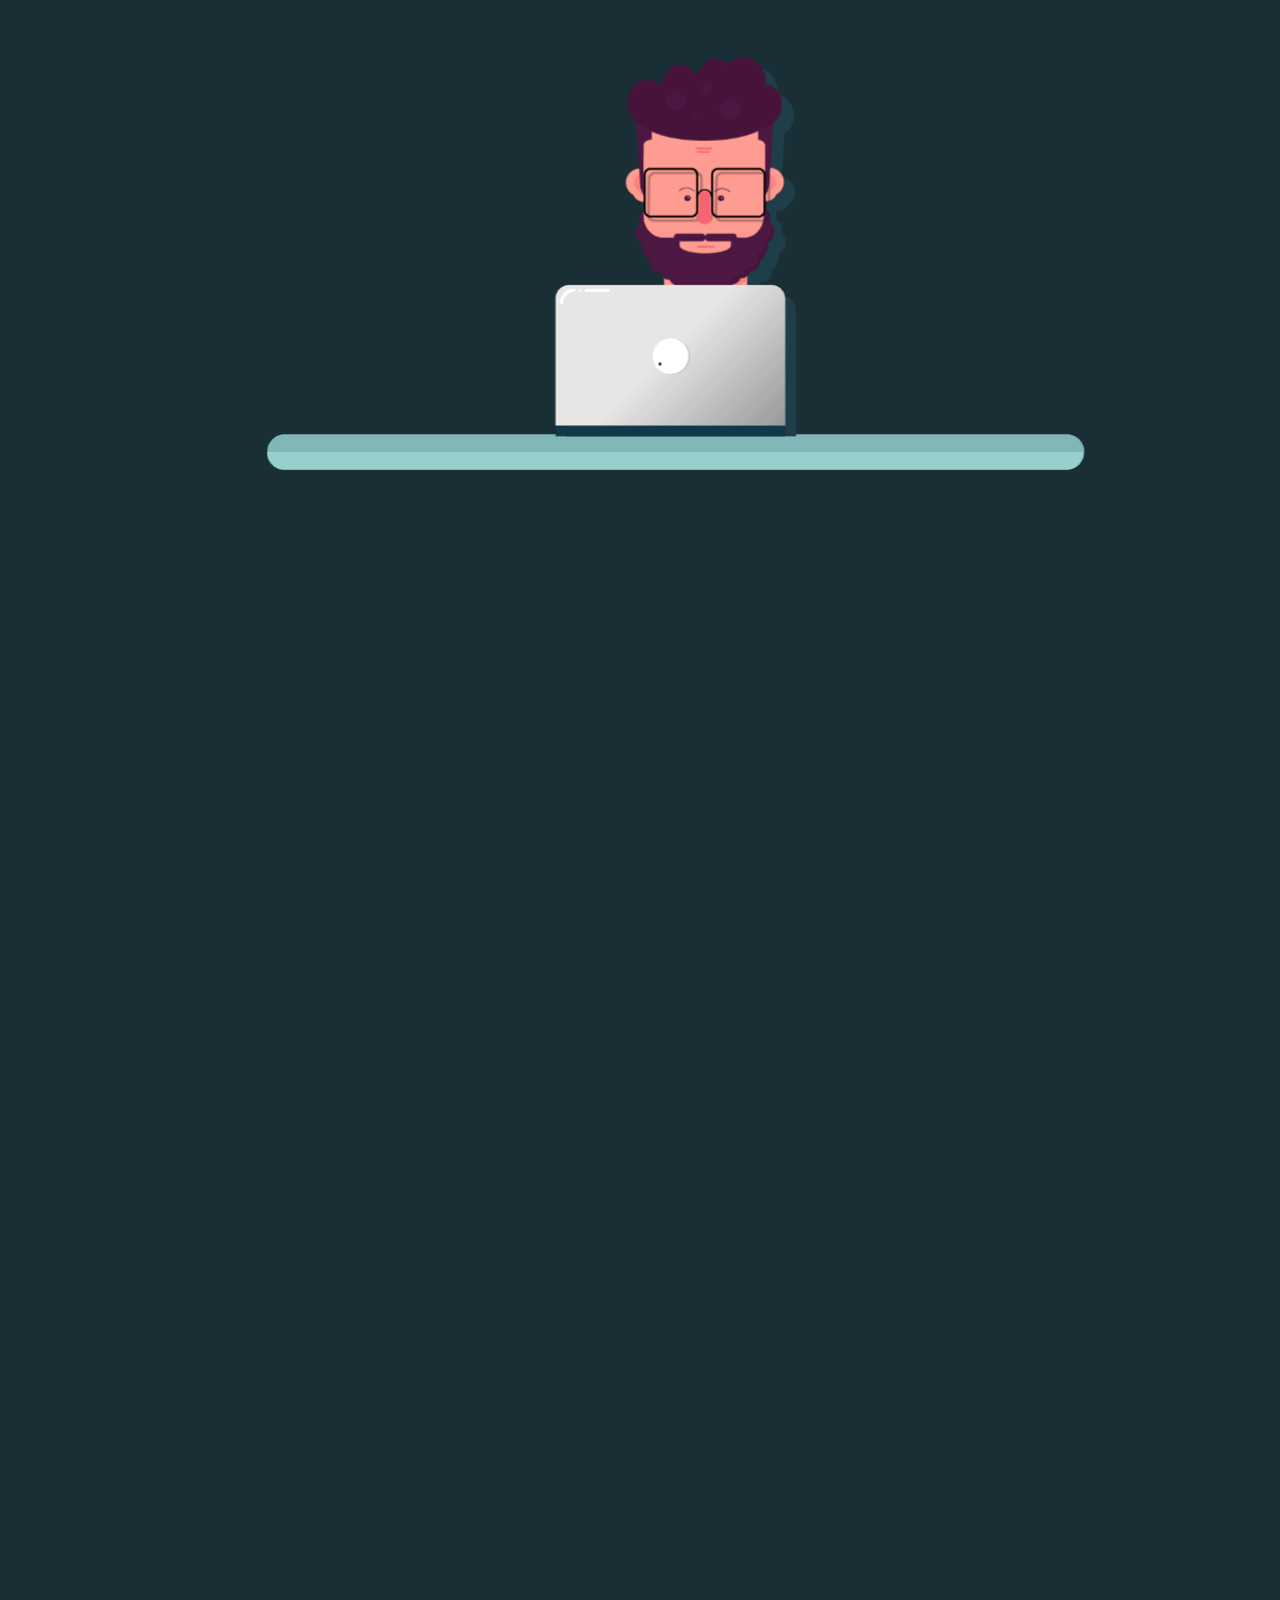
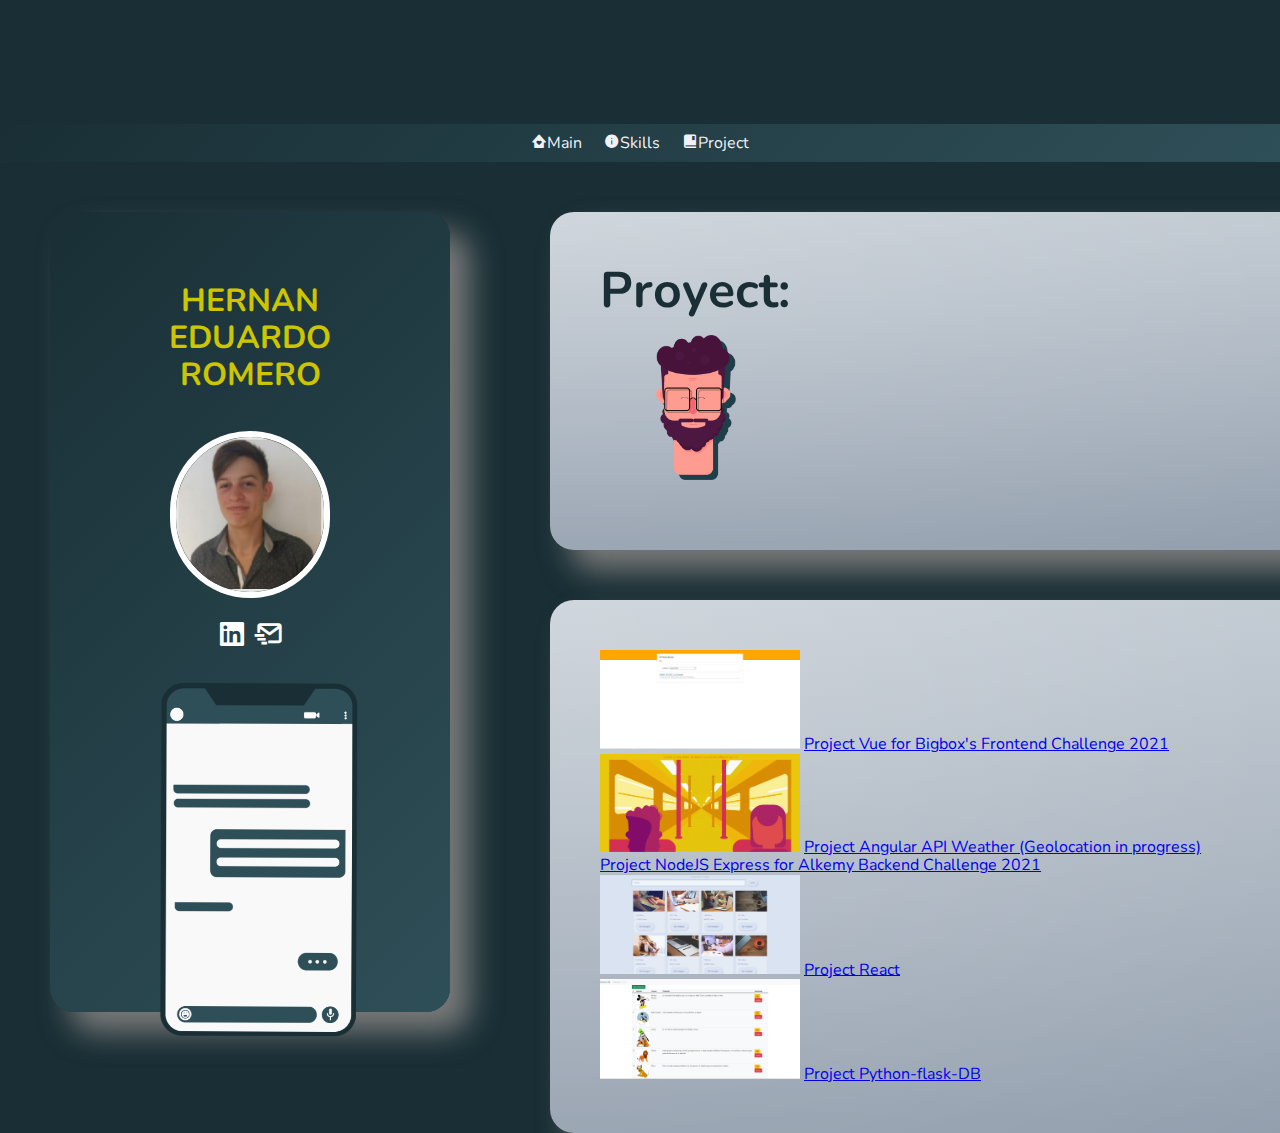
==== proyects.html @ c8a6b43e "images" ====
<!DOCTYPE html>
<html lang="en">
    <head>
        <meta charset="UTF-8">
        <meta name="viewport" content="width=device-width, initial-scale=1.0">
        <title>Hernan Eduardo Romero</title>
        <link rel="preconnect" href="https://fonts.gstatic.com">
        <link href="https://fonts.googleapis.com/css2?family=Nunito:wght@300&family=Titillium+Web&display=swap" rel="stylesheet">
        <link rel="stylesheet" type="text/css" href="estilo.css"> <!-- css -->
        <link rel="stylesheet" type="text/css" href="normalize.css"> <!--  saco el "por defecto" del browser -->
        <link rel="shortcut icon" type="text/css" href="images/icon.png">
        <link href='https://unpkg.com/boxicons@2.0.7/css/boxicons.min.css' rel='stylesheet'><!-- font icons -->
    </head>

    <body id="body">
        <header>
            <div id="preload" class="preload"></div>
            <nav>
                <ul class="nav__ul">
                    <li class="nav__li1"><i class='bx bxs-home-heart'></i><a class="btn" href="index.html">Main</a></li>
                    <li class="nav__li2"><i class='bx bxs-info-circle' ></i><a class="btn" href="skills.html">Skills</a></li>
                    <li class="nav__li3"><i class='bx bxs-book-bookmark' ></i><a class="btn" href="proyects.html">Project</a></li>
                </ul>
           </nav>
        </header>
        <div class="flex-box">
            <div class="contactos item">
                <div class="caja-img"></div>
                <h1>HERNAN EDUARDO ROMERO</h1>
                <img class="img" src="images/fotoCar.png">
                <p class="icon">
                    <a class="btn_contact" href="https://www.linkedin.com/in/hernan-eduardo-romero/" target="_blank"><i class='bx bxl-linkedin-square'></i></a>
                    <a class="btn_contact" href="https://mail.google.com/mail/u/0/?fs=1&tf=cm&source=mailto&to=hereduromero@gmail.com" target="_blank"><i class='bx bx-mail-send' ></i></a>
                </p>
                <a href="https://wa.link/hz2e4h" target="_blank"><div id="cel_off" class="cel"> <img src="images/cel_00000.png"></div></a>
            </div>

            <div class="multi-items">
                <div class="item-base">
                    <h2>Proyect:</h2>
                    <div class="caja-imgudemy"><img src="images/img_3.png"></div> <br>
                    
                </div>

                <div class="item-base second">
                    <img class="img-" width="200" src="images/NYT.PNG">
                    <a href="https://heredu.github.io/Frontend-Challenge-2021/" target="_blank">Project Vue for Bigbox's Frontend Challenge 2021</a> <br>
                    <img class="img-" width="200" src="images/SWB.PNG">
                    <a href="https://heredu.github.io/subway-/" target="_blank">Project Angular API Weather (Geolocation in progress)</a> <br>
                    <a href="https://github.com/Heredu/Backend-Challenge-2021" target="_blank">Project NodeJS Express for Alkemy Backend Challenge 2021</a> <br>
                    <img class="img-" width="200" src="images/pix.PNG">
                    <a href="https://heredu.github.io/react-api-pixabay" target="_blank">Project React</a> <br>
                    <img class="img-" width="200" src="images/flask.PNG">
                    <a href="https://github.com/Heredu/characters-python-flask" target="_blank">Project Python-flask-DB</a>
                </div>
            </div>
        </div>
        <footer>

        </footer>
        <script src="lottie.js"></script>
        <script src="script.js"></script>
        </body>
</html>
---- estilo.css ----
*{
    font-family: 'Nunito', 'serif', 'Times New Roman', 'Times';
    
}

.preload {
    width: 100%;
    margin-bottom: 1000px;
    
}

.preload-finish{
    height: 0vw;
    margin-bottom: 0px;
}

.scroll-on{
    overflow: visible;
    background-color: #D1DAE8;
}

nav{
    background: rgb(25,47,53);
    background: linear-gradient(135deg, rgba(25,47,53,1) 0%, rgba(47,79,88,1) 100%);
    width: 100%;
}
.nav__ul {
    width: 100%;
    margin: center;
    text-align: center;
}

.nav__li1, .nav__li2, .nav__li3{
    display: inline-block;
    padding: 9px;
    color: #f1f1f6;
}

.nav__li1 a, .nav__li2 a, .nav__li3 a{
    color: #f1f1f6;
    text-decoration: none;
    display: inline-block;
}

body{
    /*background-color: #D1DAE8;*/
    background-color: rgba(25,47,53,1) ;
    height: 100vw;
    overflow: hidden;
}

.backgrund_lite{
    background-color: #D1DAE8;
}

h1 {
    color: #ccc500;
    font-size: 50px;
}

h2 {
    margin: 0;
    padding: 0;
    color: #192f35;
    font-size: 50px;
    
}

.fecha {
    margin: 0;
    margin-top: 1em;
    padding: 0;
    display: inline-block;
}

.subtitulo {
    margin-left: 5em;
    padding: 0;
    display: inline-block;
}

.subtitulo2 {
    margin-left: 7.5em;
    padding: 0;
    display: inline-block;
}


.contents {
    color: #192f35;
    font-size: 25px;
    margin-left: 10em;
}

.certificado {
    color: #192f35;
    font-size: 25px;
    text-decoration: none;
    padding-left: 4em;
    margin: 0.2em;
    display: block;
    position: relative;
    bottom: 5em;
    left: 5em;

}

.contactos {
    background: rgb(25,47,53);
    background: linear-gradient(135deg, rgba(25,47,53,1) 0%, rgba(47,79,88,1) 100%);
    text-align: center;
    border-radius: 1.5em;
    box-shadow: 20px 20px 30px 0 rgb(122, 122, 122) ;
}

.item-base {
    background: linear-gradient(-180deg, #BCC5CE 0%, #929EAD 98%), radial-gradient(at top left, rgba(255,255,255,0.30) 0%, rgba(0,0,0,0.30) 100%);
    background-blend-mode: screen;
    border-radius: 1.5em;
    box-shadow: 20px 20px 30px 0 rgb(122, 122, 122) ;
    padding: 50px;
    margin: auto;
}

.second {
    margin-top: 50px;
}

.multi-items {
    flex-grow: 1;
    margin: auto;
    height: 40vw;
    min-height: 800px;
    min-width: 800px;
    padding: 0;
    margin: 50px;
}

.experiencia {
    background: linear-gradient(-180deg, #BCC5CE 0%, #929EAD 98%), radial-gradient(at top left, rgba(255,255,255,0.30) 0%, rgba(0,0,0,0.30) 100%);
    background-blend-mode: screen;
    text-align: center;
    border-radius: 1.5em;
    box-shadow: 20px 20px 30px 0 rgb(122, 122, 122) ;
}

.skills {
    background: linear-gradient(-180deg, #BCC5CE 0%, #929EAD 98%), radial-gradient(at top left, rgba(255,255,255,0.30) 0%, rgba(0,0,0,0.30) 100%);
    background-blend-mode: screen;
    border-radius: 1.5em;
    box-shadow: 20px 20px 30px 0 rgb(122, 122, 122) ;
    font-size: 1.2em;
}

.skills__li {
    margin: 2em;
}

.caja-imgudemy {
    width: 5em;
    margin: 1em;
    display: inline-block;
    margin-left: 3.5em;

}

.caja-cel {
    width: 7em;
}

.img {
    width: 10em;
    margin: 1em;   
    padding: -2em;
    display: inline-block;
    border-radius: 50em;
    border: 0.4em solid white;
} 

.icon {
    margin: 0;
    padding: 0;   
}

.btn_nav {
    margin: 0;
    padding: 0;
    display: inline-block;
    color: white;
    font-style: none;
}

.btn_contact {
    margin: 0;
    padding: 0;
    display: inline-block;
    color: white;
    font-style: none;
    font-size: 2em;
}


.cel, .cel_on, .cel_off{
    width: 20em;
    display: inline-block;
}


.item {
    flex-grow: 1;
    margin: auto;
    height: 40vw;
    min-height: 800px;
    min-width: 400px;
    padding: 50px;
    margin: 50px;
    
}

.flex-box {
    display: flex;
    
}



/*Resposive*/
@media only screen and  (max-width: 1000px) {
    .flex-box {
        flex-wrap: wrap;
    }
}

@media only screen and  (max-width: 700px) {
    /*Nav*/
    .nav__li1, .nav__li2, .nav__li3 {
        display: block;
        width: 100%;
       
}
    .nav {
        width: 100%;
        display: block;
        margin: center;
    }
    header {
        width: 100%;
        margin: center;
    }
    .nav__ul {
        width: 100%;
        margin: center;
    }
    .nav__li {
        width: 100%;
        margin: center;
    }
    
    /*Preload*/
    .preload {
        margin-top: 50%;
    }

    .flex-box {
        flex-wrap: wrap;
    }

    .contactos {
        height: 35em;
        width: 100vw;
        margin: 0;
        font-size: 10px;
        left: 0;
        display: block;
        margin-top: 2em;
       

    }  

    .cel, .cel_on, .cel_off{
        width: 5em;
        margin: 0;
        padding: 0;
        
        left: 20em;

    }

    .cel_on {
        margin-left: 5em;
    }

   
    .formacion{
        width: 100vw;
        bottom: 0em;
        left: 0em;
        font-size: 10px;
        margin: 0;
        padding: 0;
        display: block;
        margin-top: 5em;
        margin-top: 2em;
                       
    } 

    .cursos {
        height: 11em;
        width: 100vw; 
        margin: 0em;
        margin-left: 0em;
        display: block;
        padding: 0em;
        left: 0em;
        bottom: 0em;
        margin-top: 2em;
    }
    .certificado {
        
        font-size: 14px;
        text-decoration: none;
        padding-left: 2em;
        margin: 0.2em;
        display: block;
        position: relative;
        bottom: 4em;
        left: 5em;
    
    }

    .skills{
        height: 30em;
        width: 100vw;
        bottom: 0em;
        left: 0em;
        font-size: 14px;
        margin: 0;
        padding: 0;
        display: block;
        margin-top: 2em;
                       
    } 
    .caja-cel {
        width: 4em;
        margin: 2em;
        display: inline-block;
      
    }

    .caja-imgudemy {
        width: 3em;
        margin: 0em;
        display: inline-block;
        margin-left: 2.5em;
        margin-top: 1em;
    
    }

    .img {
        margin: 1em;   
        padding: -2em;
        display: inline-block;
        border-radius: 50em;
        border: 0.4em solid white;
    } 
    h2 {
        padding: 20px 0px 0px 20px;
        color: #192f35;
        font-size: 25px;
        
    }
    
    .fecha {
        margin: 0;
        margin-top: 1em;
        padding-left: 20px;
        display: inline-block;
    }
    
    .subtitulo {
        margin-left: 3em;
        padding: 0;
        display: inline-block;
    }
    
    .subtitulo2 {
        margin-left: 5.5em;
        padding: 0;
        display: inline-block;
    }

    .contents {
        color: #192f35;
        font-size: 15px;
        margin-left: 7em;
    }


}
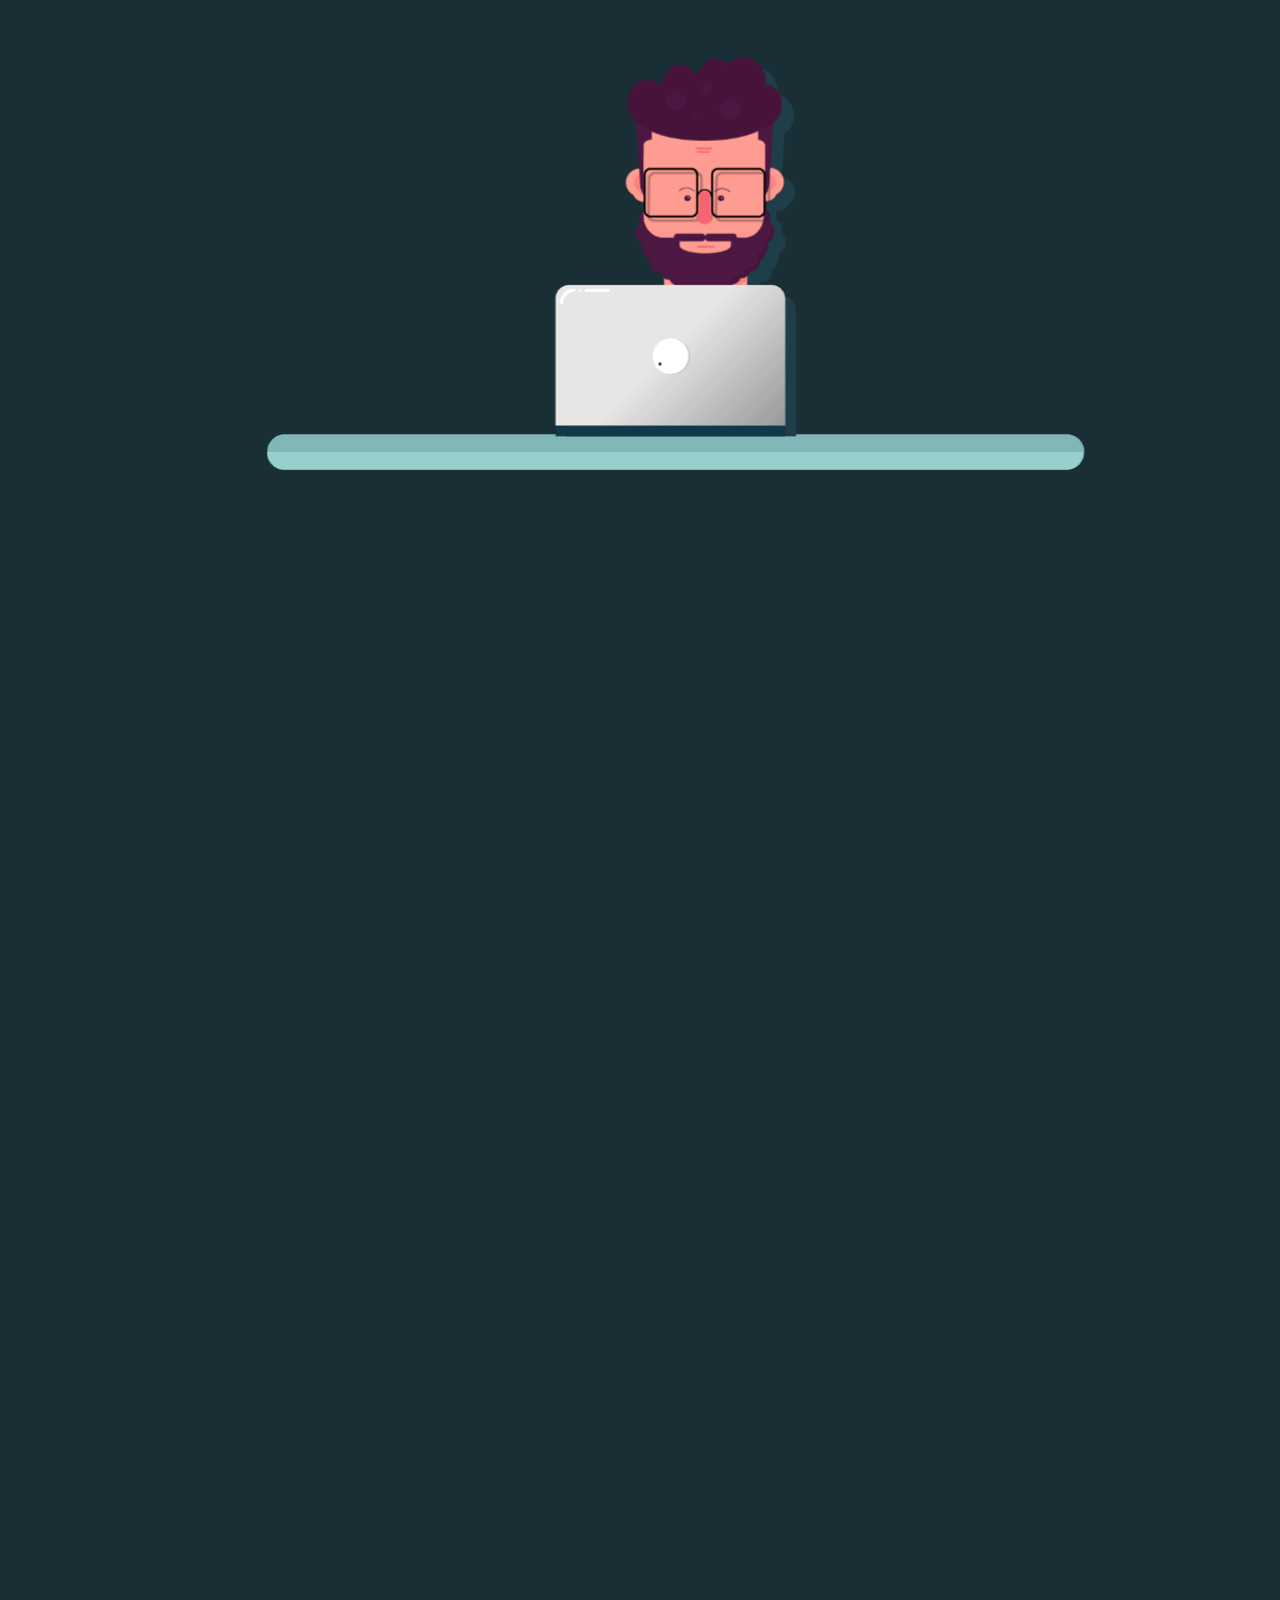
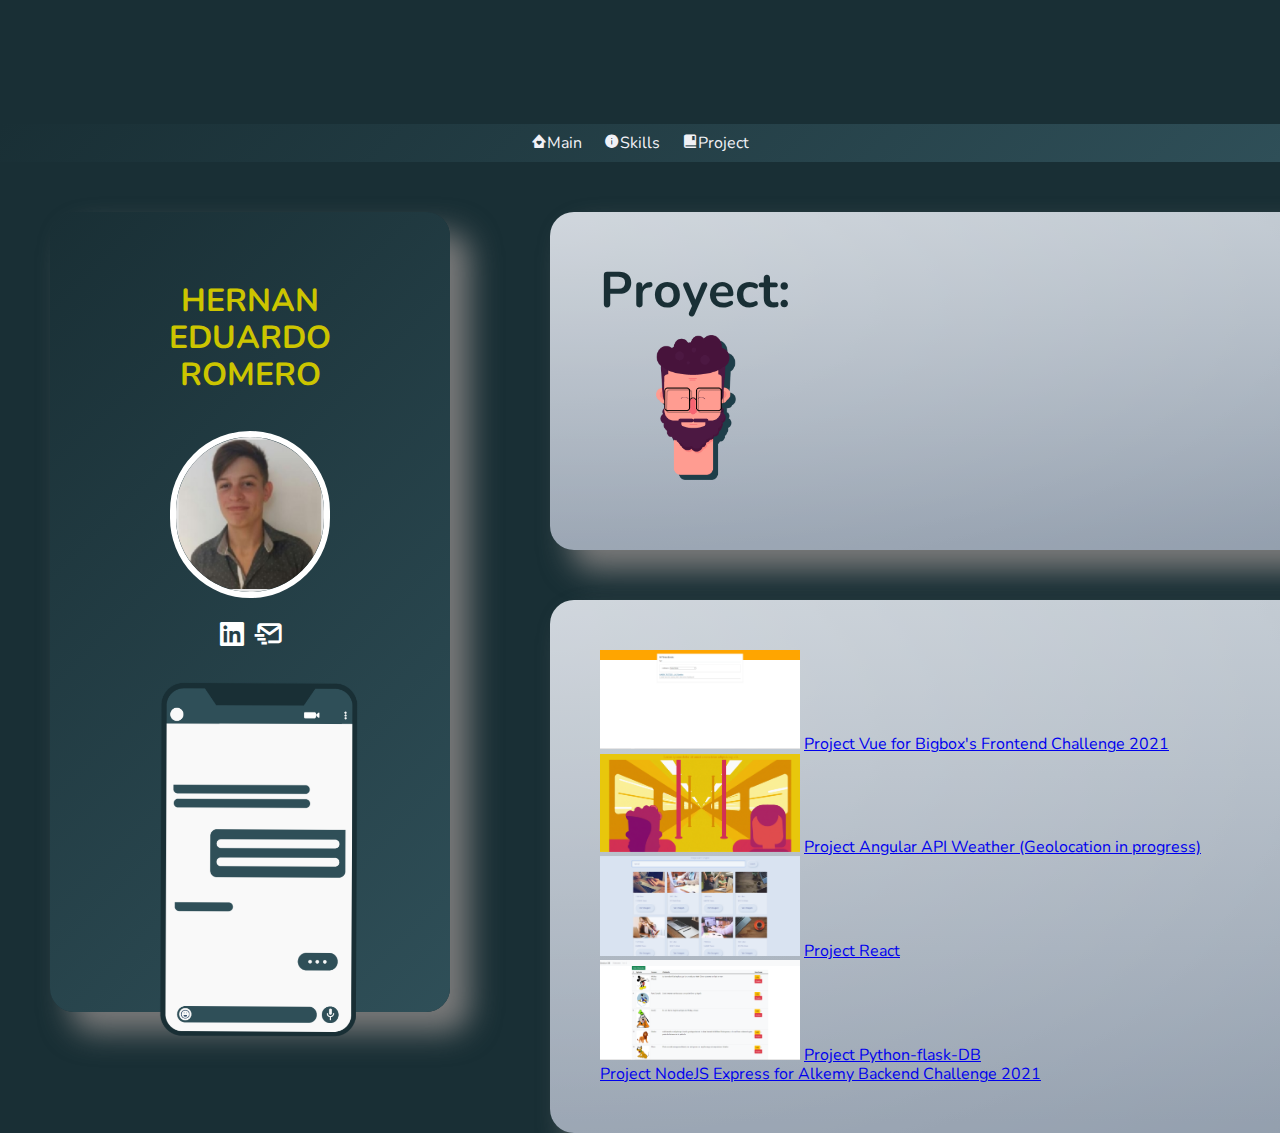
==== commit 21d4f93b: "images" ====
--- a/proyects.html
+++ b/proyects.html
@@ -47,11 +47,11 @@
                     <a href="https://heredu.github.io/Frontend-Challenge-2021/" target="_blank">Project Vue for Bigbox's Frontend Challenge 2021</a> <br>
                     <img class="img-" width="200" src="images/SWB.PNG">
                     <a href="https://heredu.github.io/subway-/" target="_blank">Project Angular API Weather (Geolocation in progress)</a> <br>
-                    <a href="https://github.com/Heredu/Backend-Challenge-2021" target="_blank">Project NodeJS Express for Alkemy Backend Challenge 2021</a> <br>
                     <img class="img-" width="200" src="images/pix.PNG">
                     <a href="https://heredu.github.io/react-api-pixabay" target="_blank">Project React</a> <br>
                     <img class="img-" width="200" src="images/flask.PNG">
-                    <a href="https://github.com/Heredu/characters-python-flask" target="_blank">Project Python-flask-DB</a>
+                    <a href="https://github.com/Heredu/characters-python-flask" target="_blank">Project Python-flask-DB</a> <br>
+                    <a href="https://github.com/Heredu/Backend-Challenge-2021" target="_blank">Project NodeJS Express for Alkemy Backend Challenge 2021</a> 
                 </div>
             </div>
         </div>
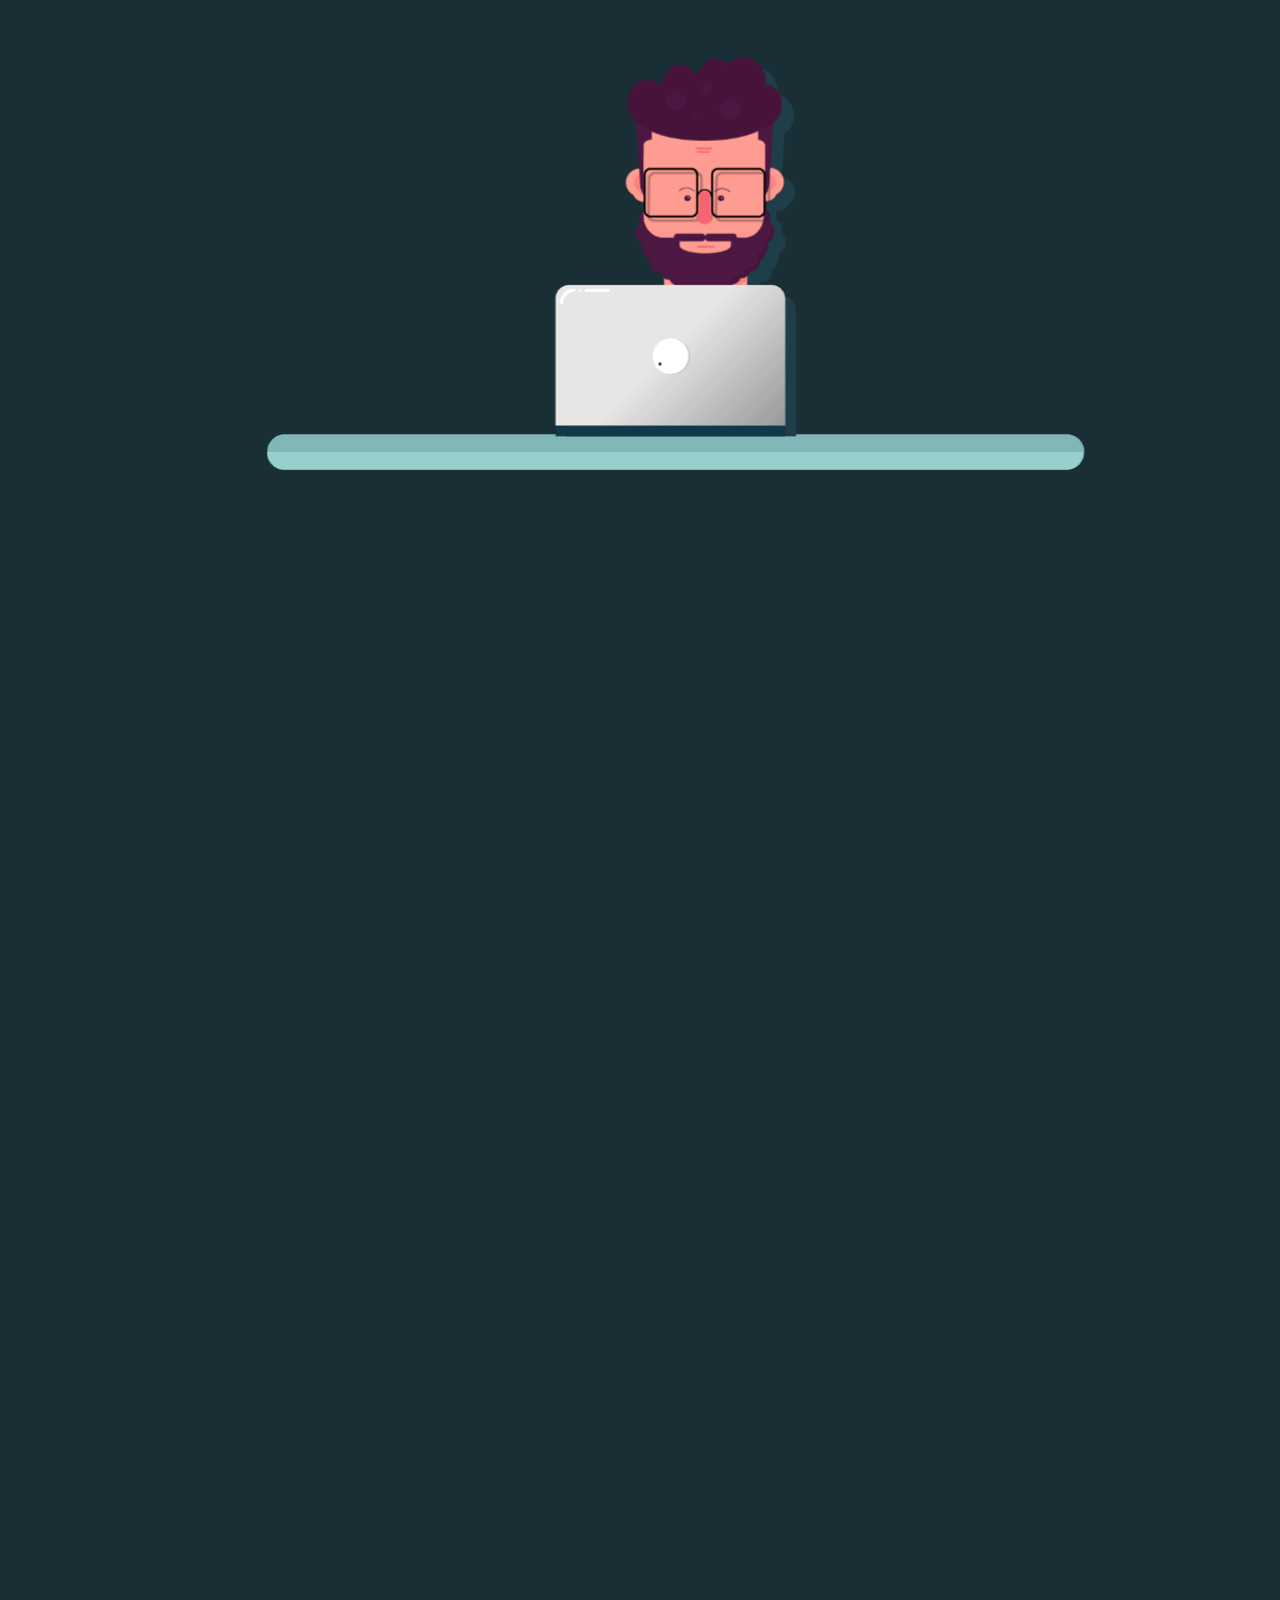
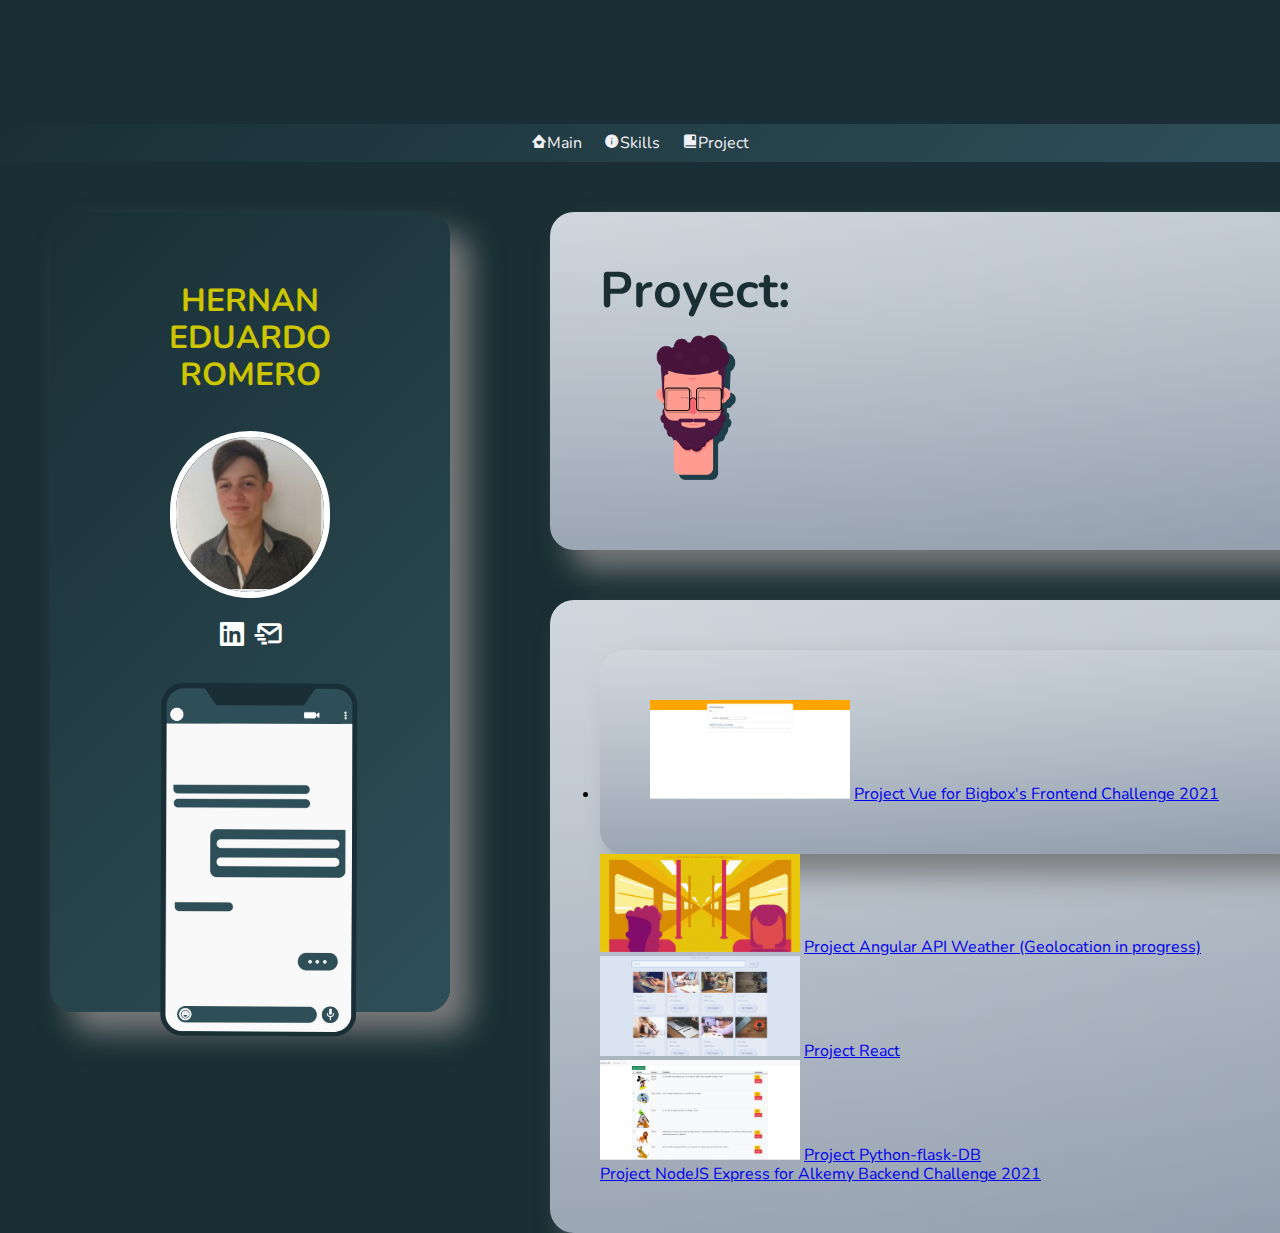
==== commit f3a4cc2e: "style" ====
--- a/proyects.html
+++ b/proyects.html
@@ -43,8 +43,9 @@
                 </div>
 
                 <div class="item-base second">
-                    <img class="img-" width="200" src="images/NYT.PNG">
+                    <li  class="item-base"><img class="img-" width="200" src="images/NYT.PNG">
                     <a href="https://heredu.github.io/Frontend-Challenge-2021/" target="_blank">Project Vue for Bigbox's Frontend Challenge 2021</a> <br>
+                    </li>
                     <img class="img-" width="200" src="images/SWB.PNG">
                     <a href="https://heredu.github.io/subway-/" target="_blank">Project Angular API Weather (Geolocation in progress)</a> <br>
                     <img class="img-" width="200" src="images/pix.PNG">
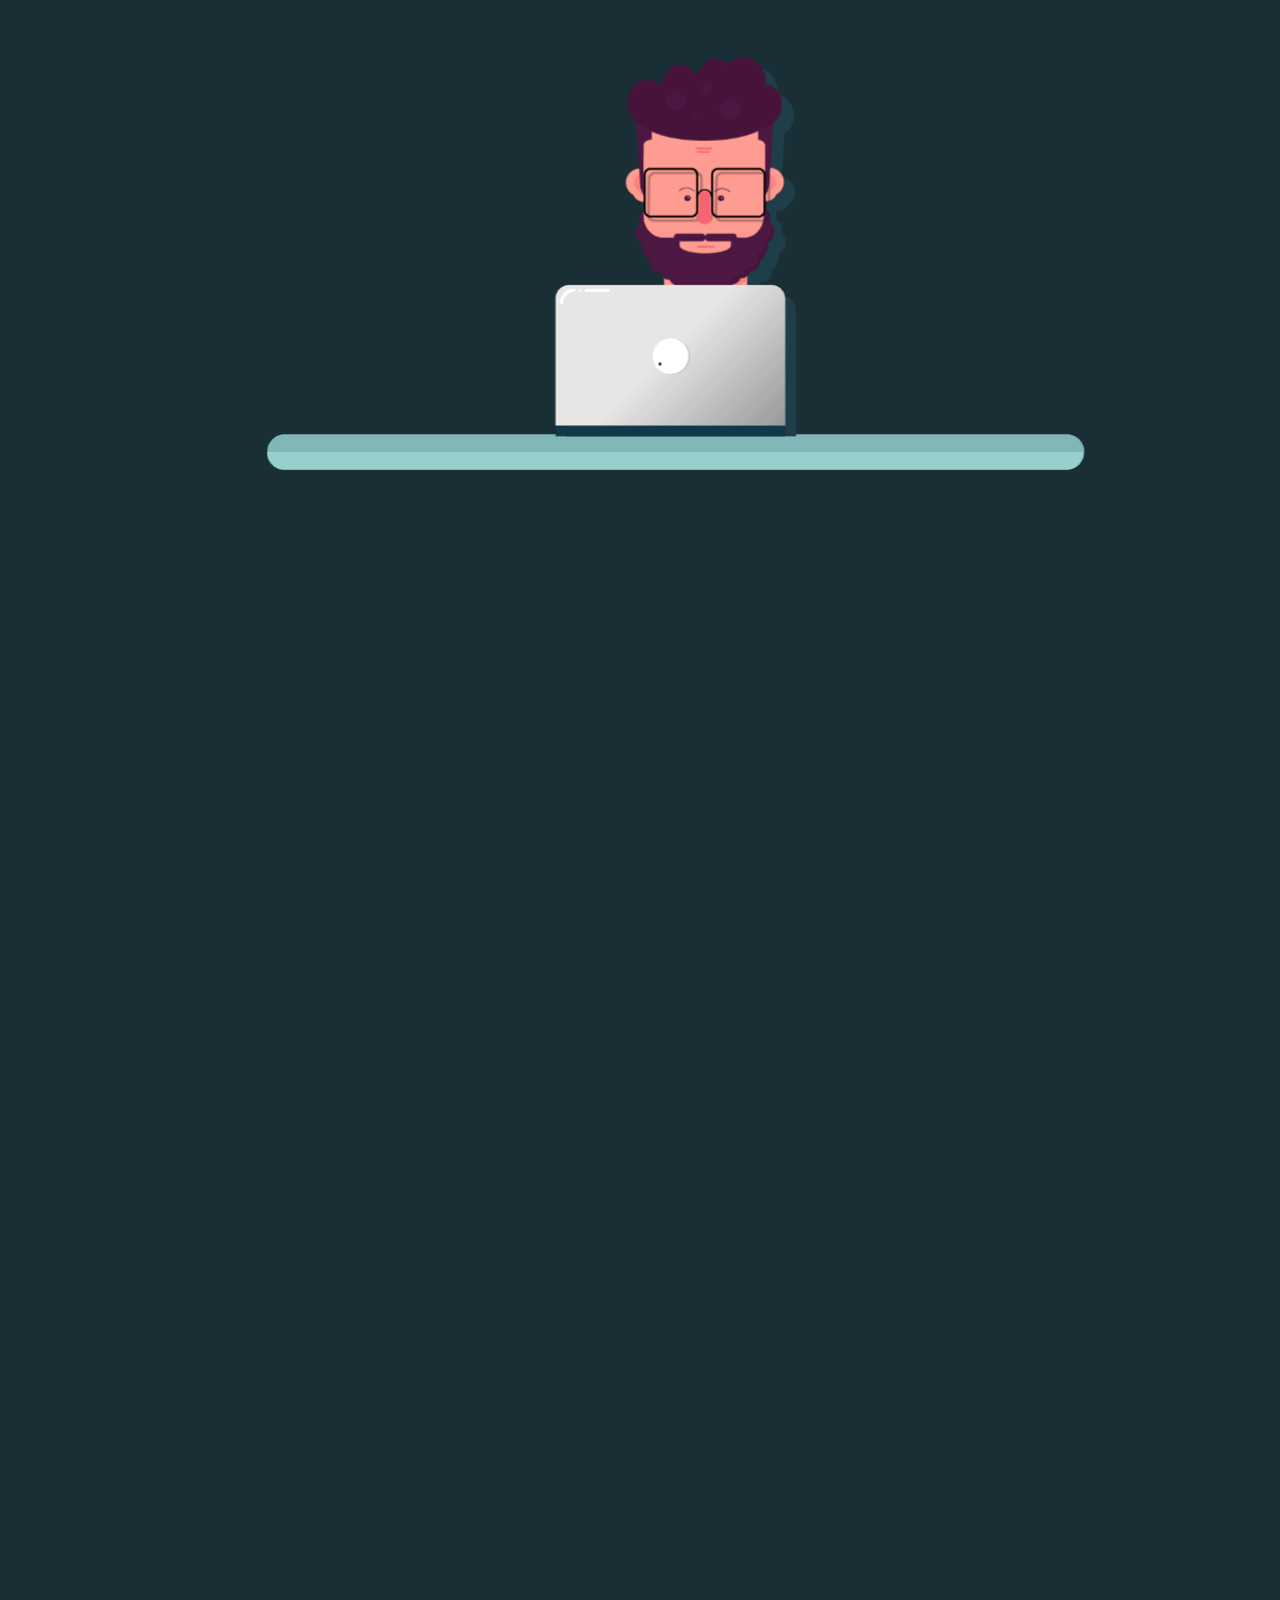
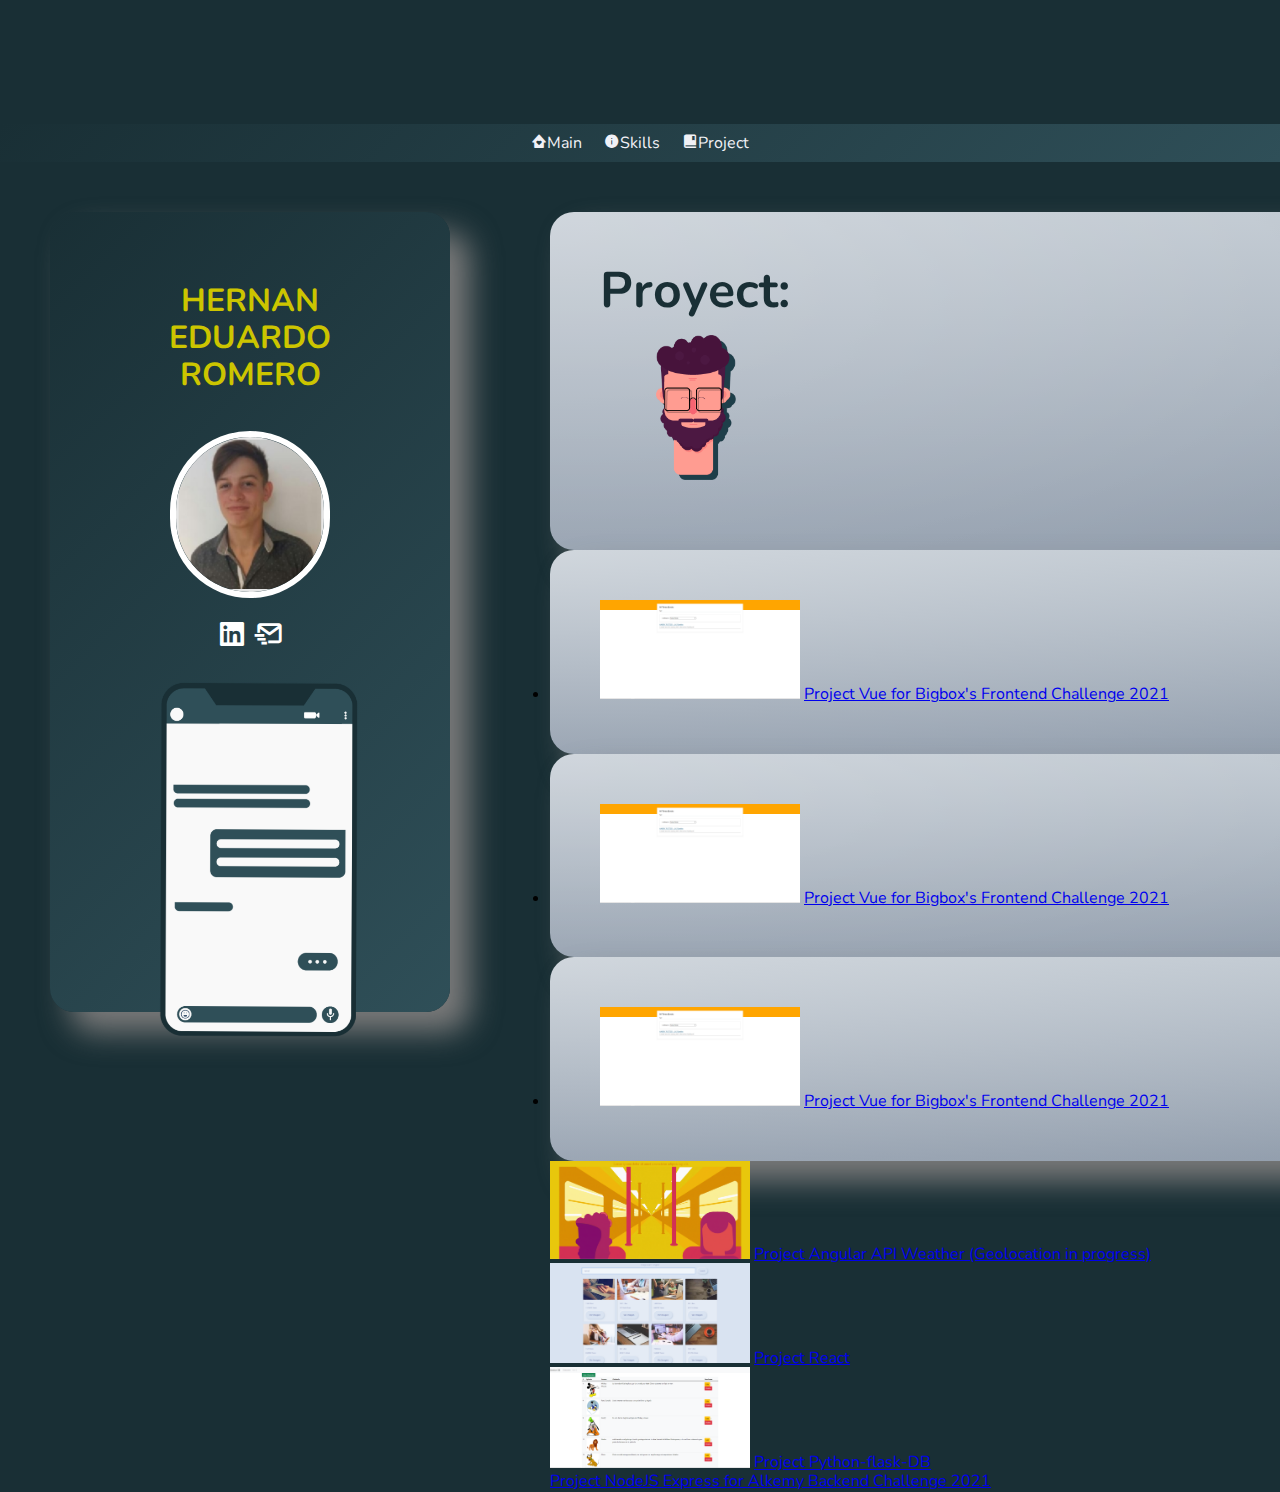
==== commit b2ce6dac: "style" ====
--- a/proyects.html
+++ b/proyects.html
@@ -42,10 +42,16 @@
                     
                 </div>
 
-                <div class="item-base second">
+                
                     <li  class="item-base"><img class="img-" width="200" src="images/NYT.PNG">
                     <a href="https://heredu.github.io/Frontend-Challenge-2021/" target="_blank">Project Vue for Bigbox's Frontend Challenge 2021</a> <br>
                     </li>
+                    <li  class="item-base"><img class="img-" width="200" src="images/NYT.PNG">
+                        <a href="https://heredu.github.io/Frontend-Challenge-2021/" target="_blank">Project Vue for Bigbox's Frontend Challenge 2021</a> <br>
+                        </li>
+                        <li  class="item-base"><img class="img-" width="200" src="images/NYT.PNG">
+                            <a href="https://heredu.github.io/Frontend-Challenge-2021/" target="_blank">Project Vue for Bigbox's Frontend Challenge 2021</a> <br>
+                            </li>
                     <img class="img-" width="200" src="images/SWB.PNG">
                     <a href="https://heredu.github.io/subway-/" target="_blank">Project Angular API Weather (Geolocation in progress)</a> <br>
                     <img class="img-" width="200" src="images/pix.PNG">
@@ -53,7 +59,7 @@
                     <img class="img-" width="200" src="images/flask.PNG">
                     <a href="https://github.com/Heredu/characters-python-flask" target="_blank">Project Python-flask-DB</a> <br>
                     <a href="https://github.com/Heredu/Backend-Challenge-2021" target="_blank">Project NodeJS Express for Alkemy Backend Challenge 2021</a> 
-                </div>
+                
             </div>
         </div>
         <footer>
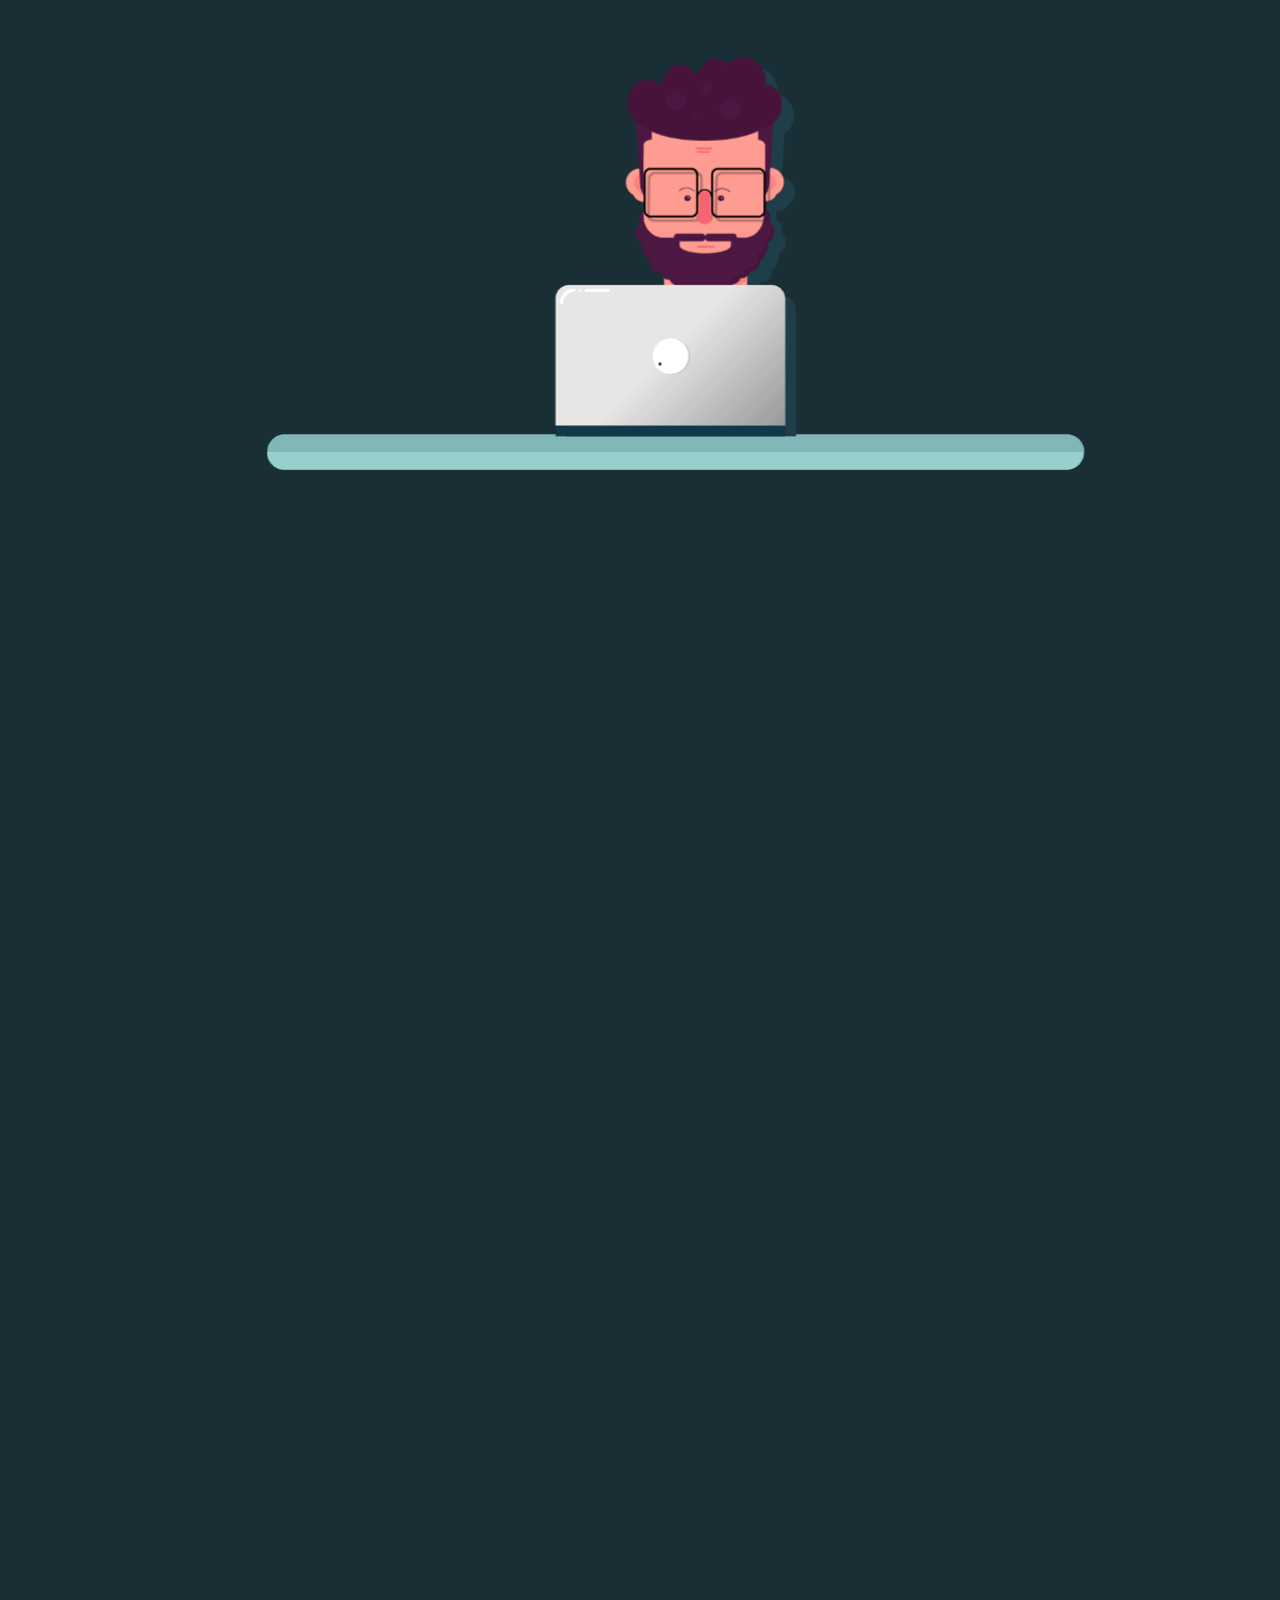
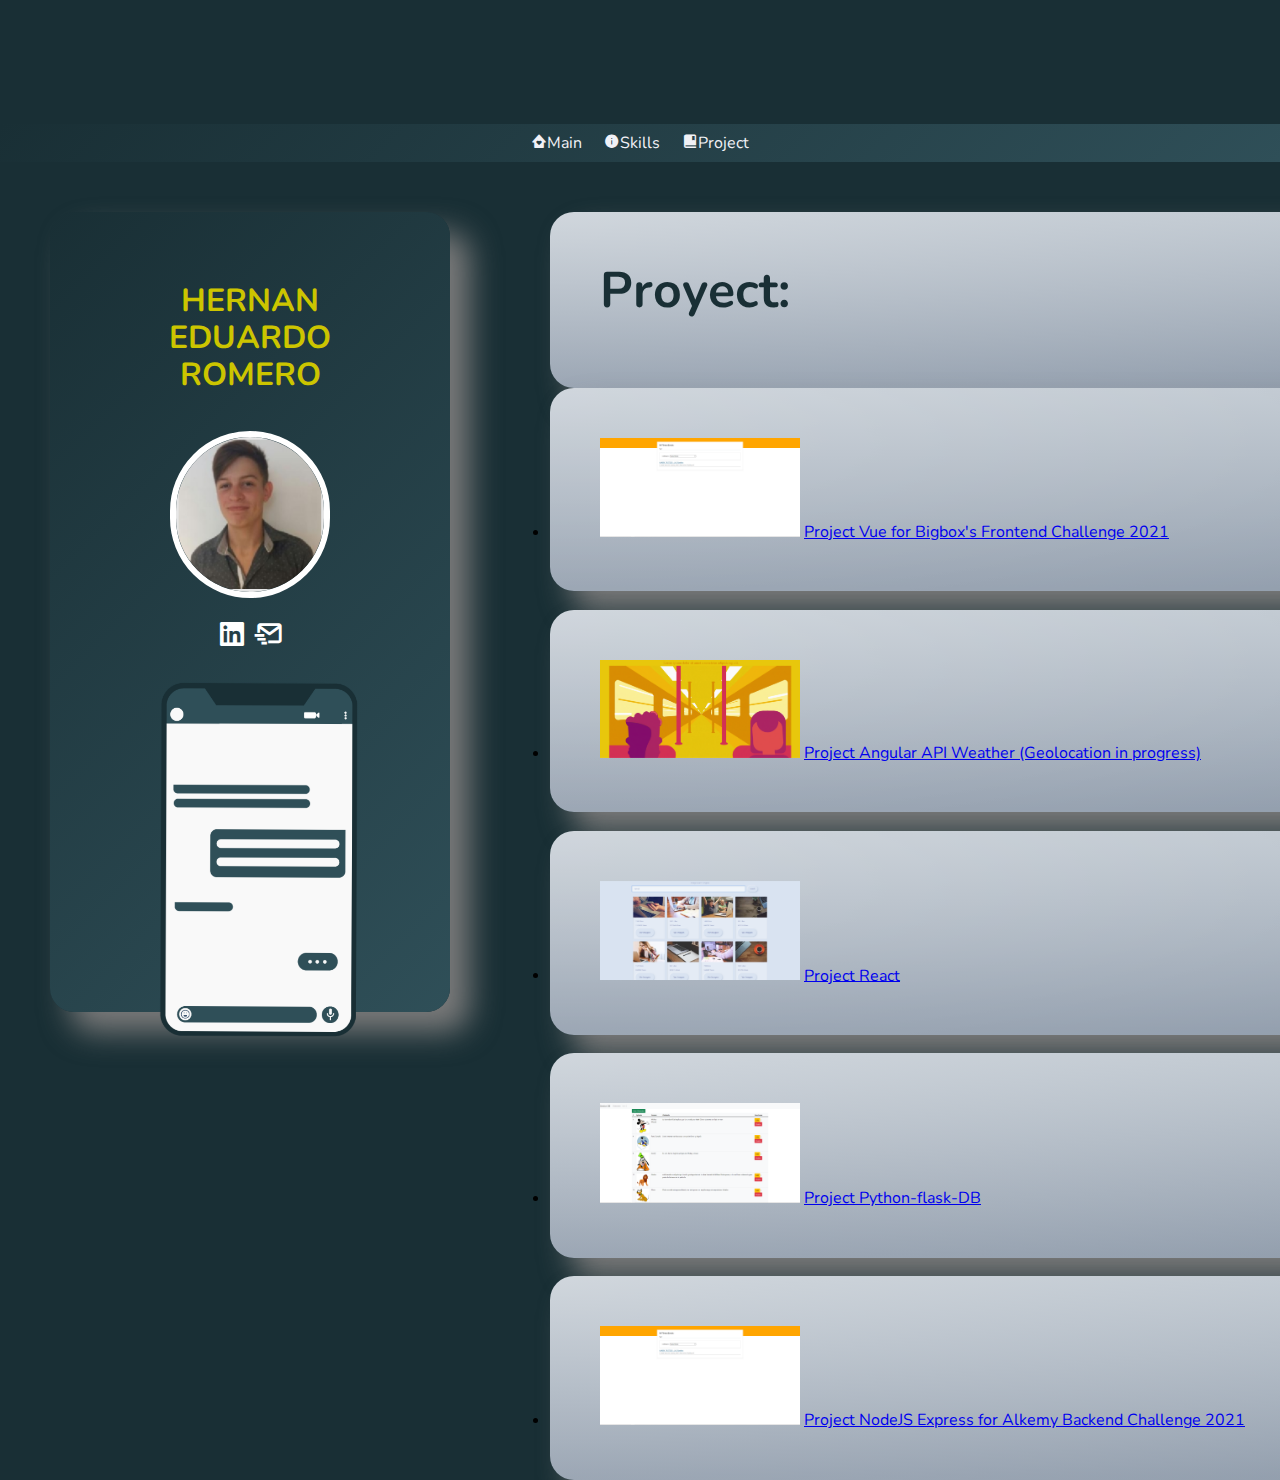
==== commit f21f8f2a: "style" ====
--- a/proyects.html
+++ b/proyects.html
@@ -38,7 +38,7 @@
             <div class="multi-items">
                 <div class="item-base">
                     <h2>Proyect:</h2>
-                    <div class="caja-imgudemy"><img src="images/img_3.png"></div> <br>
+                    <!--<div class="caja-imgudemy"><img src="images/img_3.png"></div>--> <br>
                     
                 </div>
 
@@ -46,19 +46,22 @@
                     <li  class="item-base"><img class="img-" width="200" src="images/NYT.PNG">
                     <a href="https://heredu.github.io/Frontend-Challenge-2021/" target="_blank">Project Vue for Bigbox's Frontend Challenge 2021</a> <br>
                     </li>
+                    <br>
+                    <li  class="item-base"><img class="img-" width="200" src="images/SWB.PNG">
+                        <a href="https://heredu.github.io/subway-/" target="_blank">Project Angular API Weather (Geolocation in progress)</a> <br>
+                    </li>
+                    <br>
+                    <li  class="item-base"><img class="img-" width="200" src="images/pix.PNG">
+                        <a href="https://heredu.github.io/react-api-pixabay" target="_blank">Project React</a> <br>
+                    </li>
+                    <br>
+                    <li  class="item-base"><img class="img-" width="200" src="images/flask.PNG">
+                        <a href="https://github.com/Heredu/characters-python-flask" target="_blank">Project Python-flask-DB</a> <br>
+                    </li>
+                    <br>
                     <li  class="item-base"><img class="img-" width="200" src="images/NYT.PNG">
-                        <a href="https://heredu.github.io/Frontend-Challenge-2021/" target="_blank">Project Vue for Bigbox's Frontend Challenge 2021</a> <br>
-                        </li>
-                        <li  class="item-base"><img class="img-" width="200" src="images/NYT.PNG">
-                            <a href="https://heredu.github.io/Frontend-Challenge-2021/" target="_blank">Project Vue for Bigbox's Frontend Challenge 2021</a> <br>
-                            </li>
-                    <img class="img-" width="200" src="images/SWB.PNG">
-                    <a href="https://heredu.github.io/subway-/" target="_blank">Project Angular API Weather (Geolocation in progress)</a> <br>
-                    <img class="img-" width="200" src="images/pix.PNG">
-                    <a href="https://heredu.github.io/react-api-pixabay" target="_blank">Project React</a> <br>
-                    <img class="img-" width="200" src="images/flask.PNG">
-                    <a href="https://github.com/Heredu/characters-python-flask" target="_blank">Project Python-flask-DB</a> <br>
-                    <a href="https://github.com/Heredu/Backend-Challenge-2021" target="_blank">Project NodeJS Express for Alkemy Backend Challenge 2021</a> 
+                        <a href="https://github.com/Heredu/Backend-Challenge-2021" target="_blank">Project NodeJS Express for Alkemy Backend Challenge 2021</a> <br>
+                    </li>
                 
             </div>
         </div>
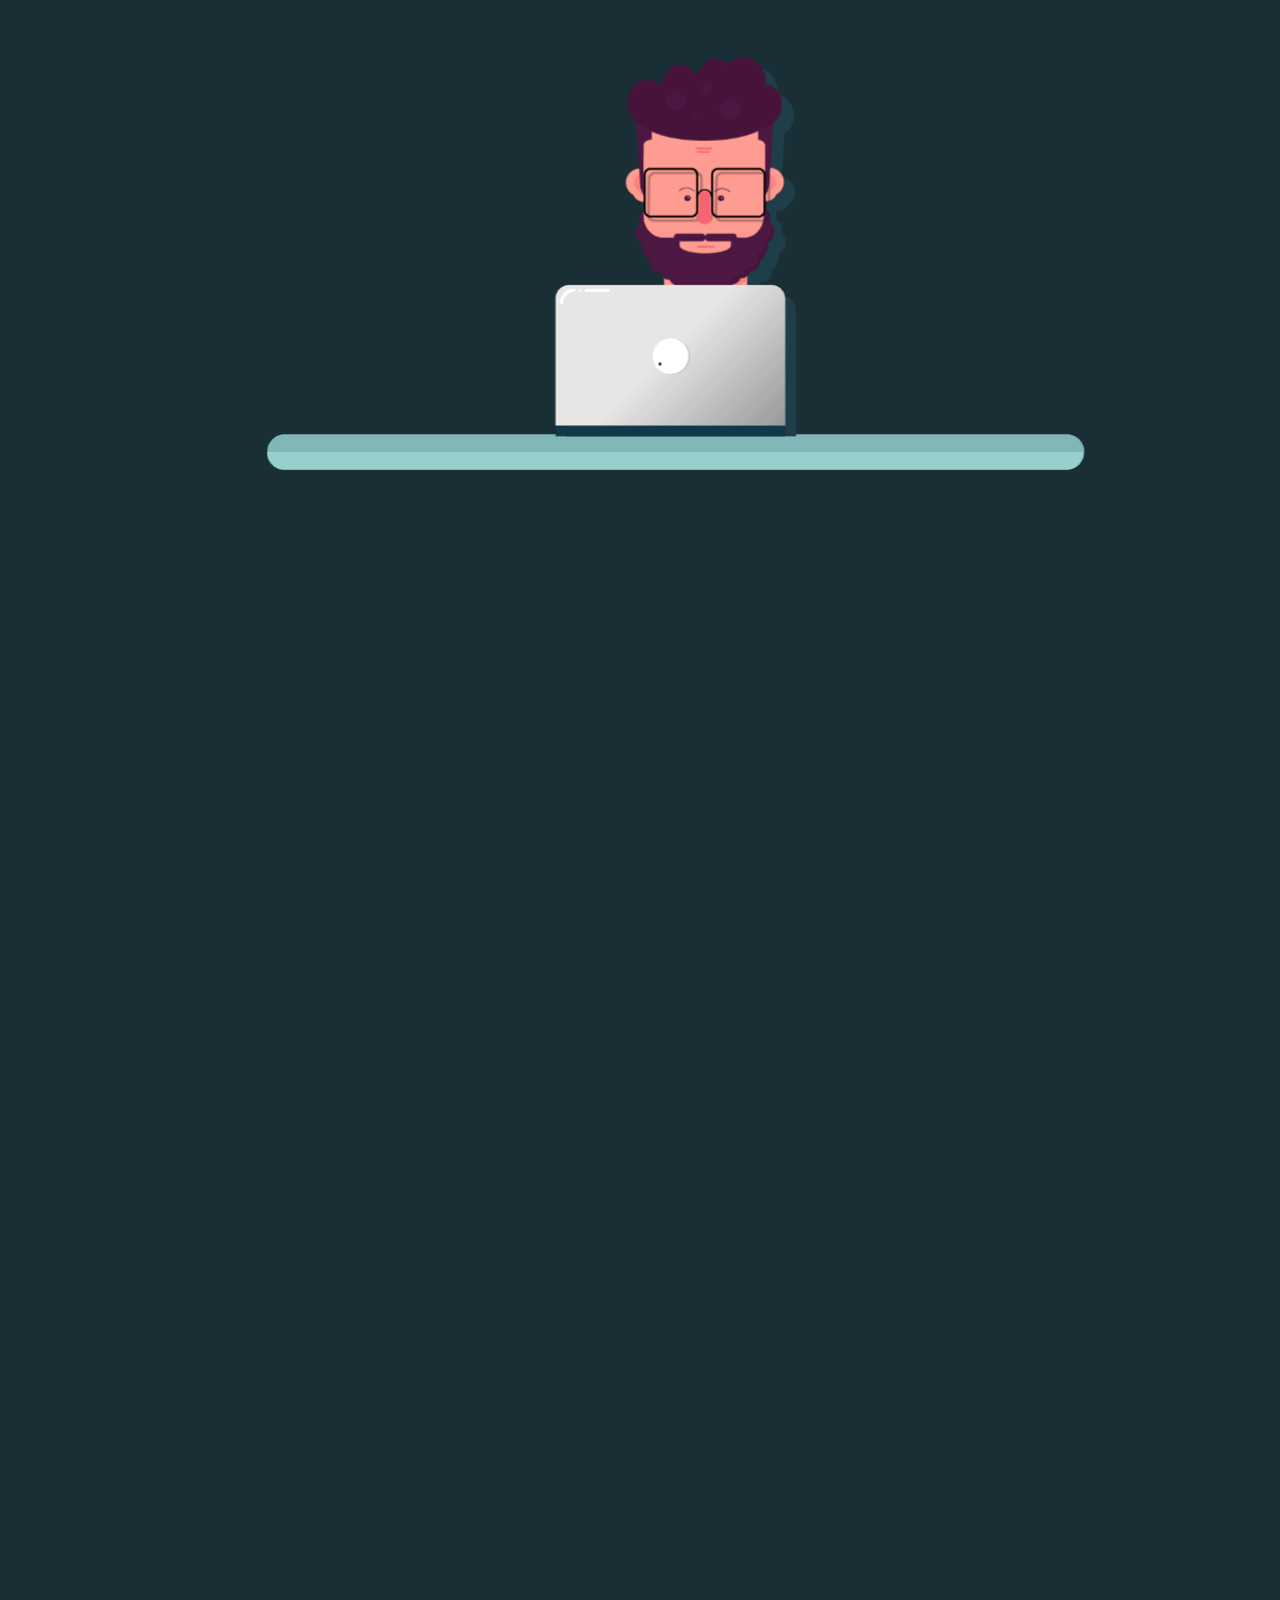
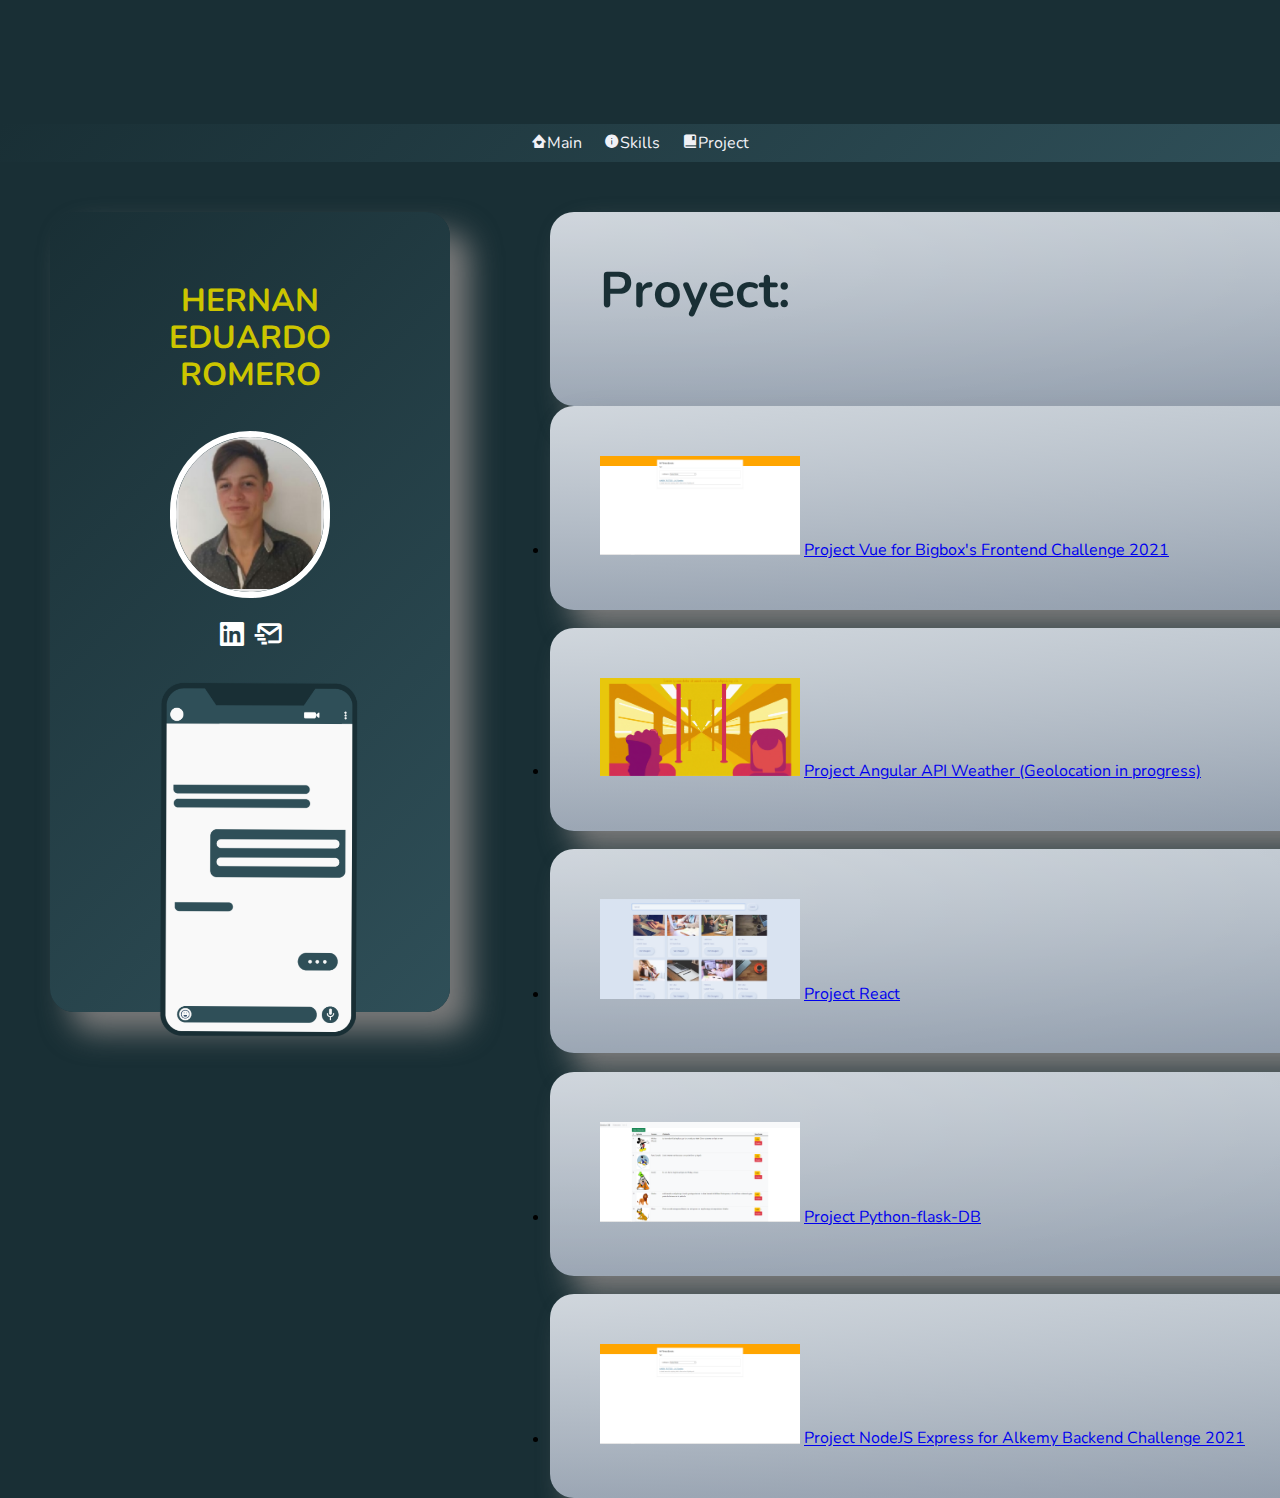
==== commit 5426e971: "style" ====
--- a/proyects.html
+++ b/proyects.html
@@ -38,7 +38,7 @@
             <div class="multi-items">
                 <div class="item-base">
                     <h2>Proyect:</h2>
-                    <!--<div class="caja-imgudemy"><img src="images/img_3.png"></div>--> <br>
+                    <!--<div class="caja-imgudemy"><img src="images/img_3.png"></div>--> <br><br>
                     
                 </div>
 
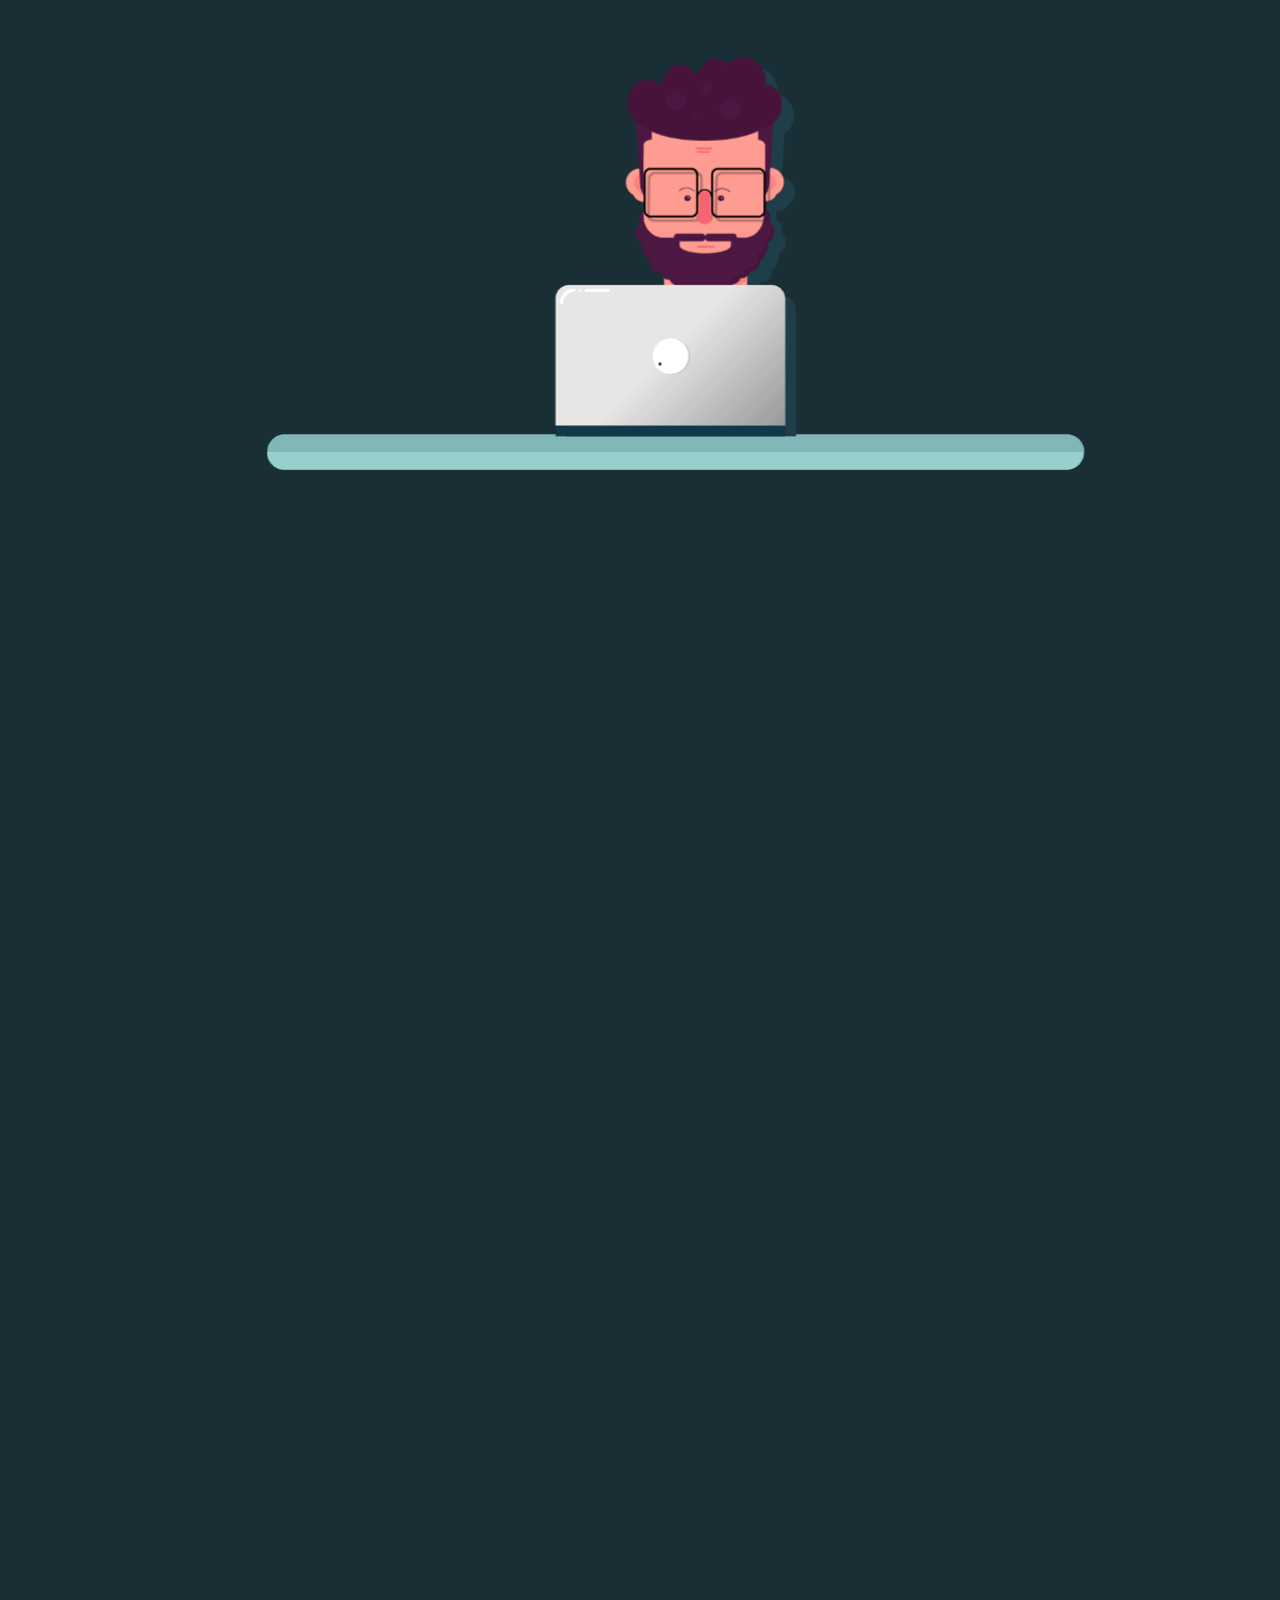
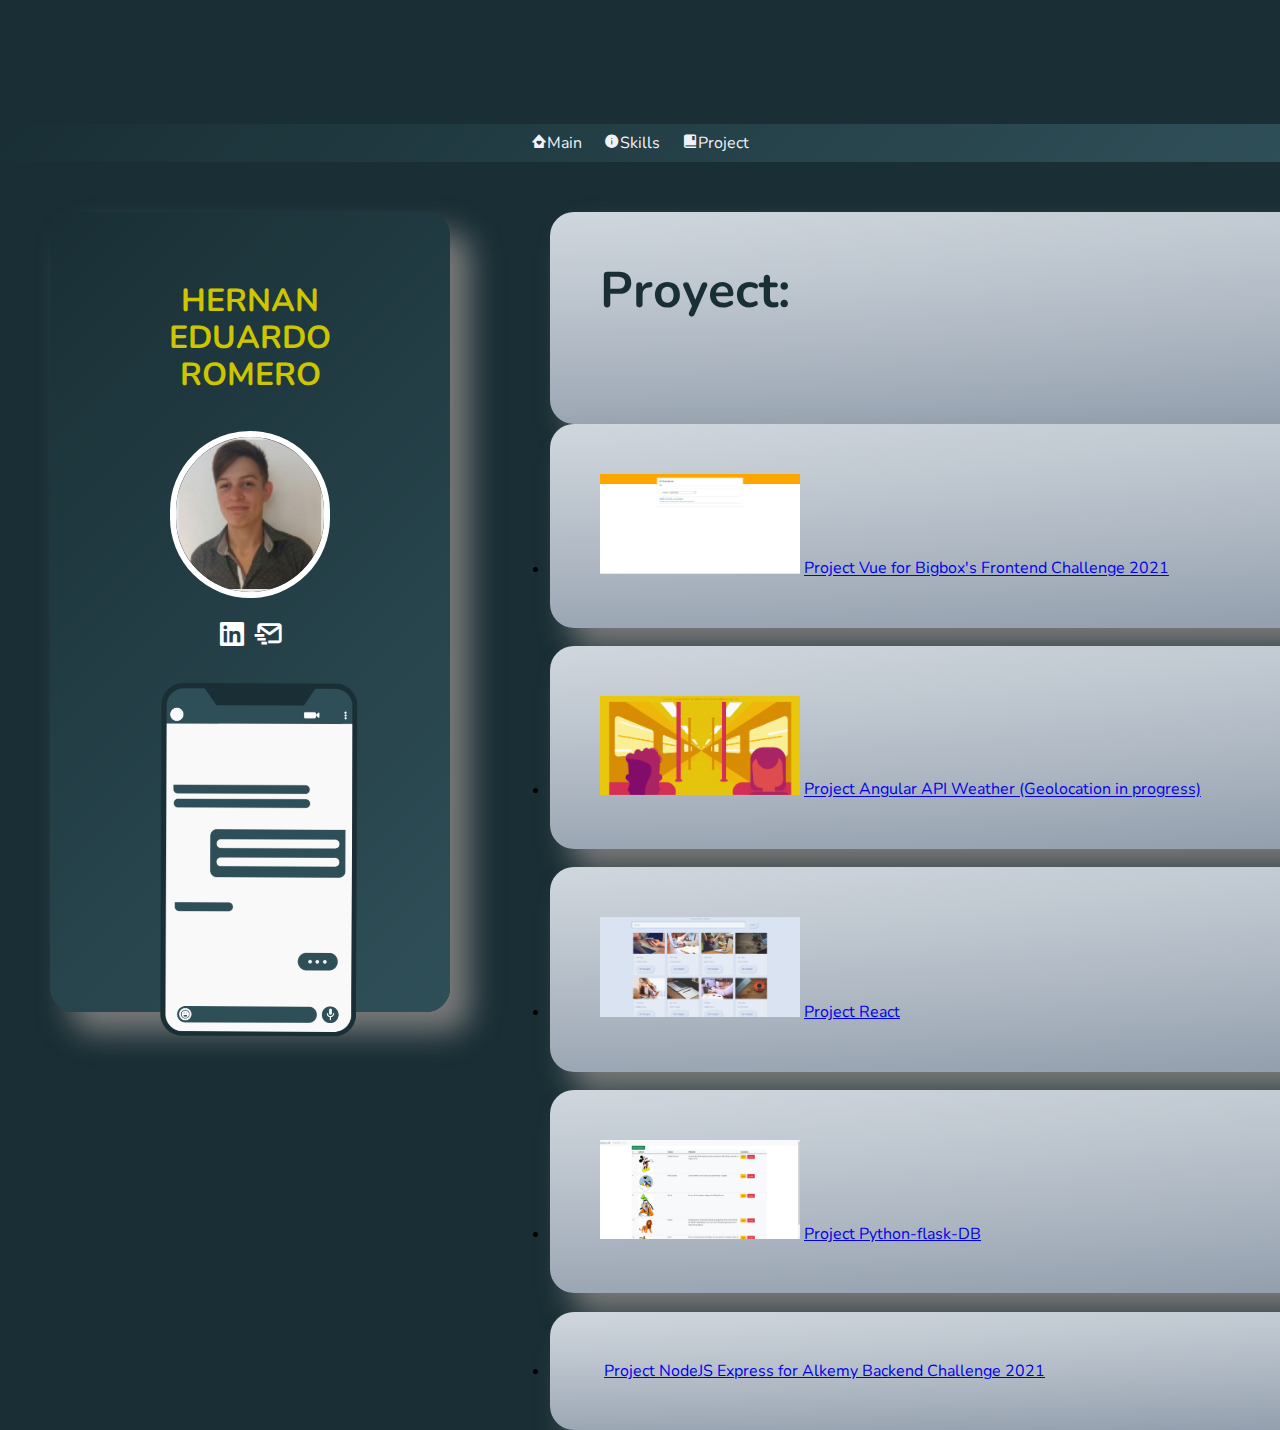
==== commit bd8e8435: "style" ====
--- a/proyects.html
+++ b/proyects.html
@@ -37,7 +37,7 @@
 
             <div class="multi-items">
                 <div class="item-base">
-                    <h2>Proyect:</h2>
+                    <h2>Proyect:</h2><br>
                     <!--<div class="caja-imgudemy"><img src="images/img_3.png"></div>--> <br><br>
                     
                 </div>
@@ -59,7 +59,7 @@
                         <a href="https://github.com/Heredu/characters-python-flask" target="_blank">Project Python-flask-DB</a> <br>
                     </li>
                     <br>
-                    <li  class="item-base"><img class="img-" width="200" src="images/NYT.PNG">
+                    <li  class="item-base"><img class="img-" width="200" src="">
                         <a href="https://github.com/Heredu/Backend-Challenge-2021" target="_blank">Project NodeJS Express for Alkemy Backend Challenge 2021</a> <br>
                     </li>
                 
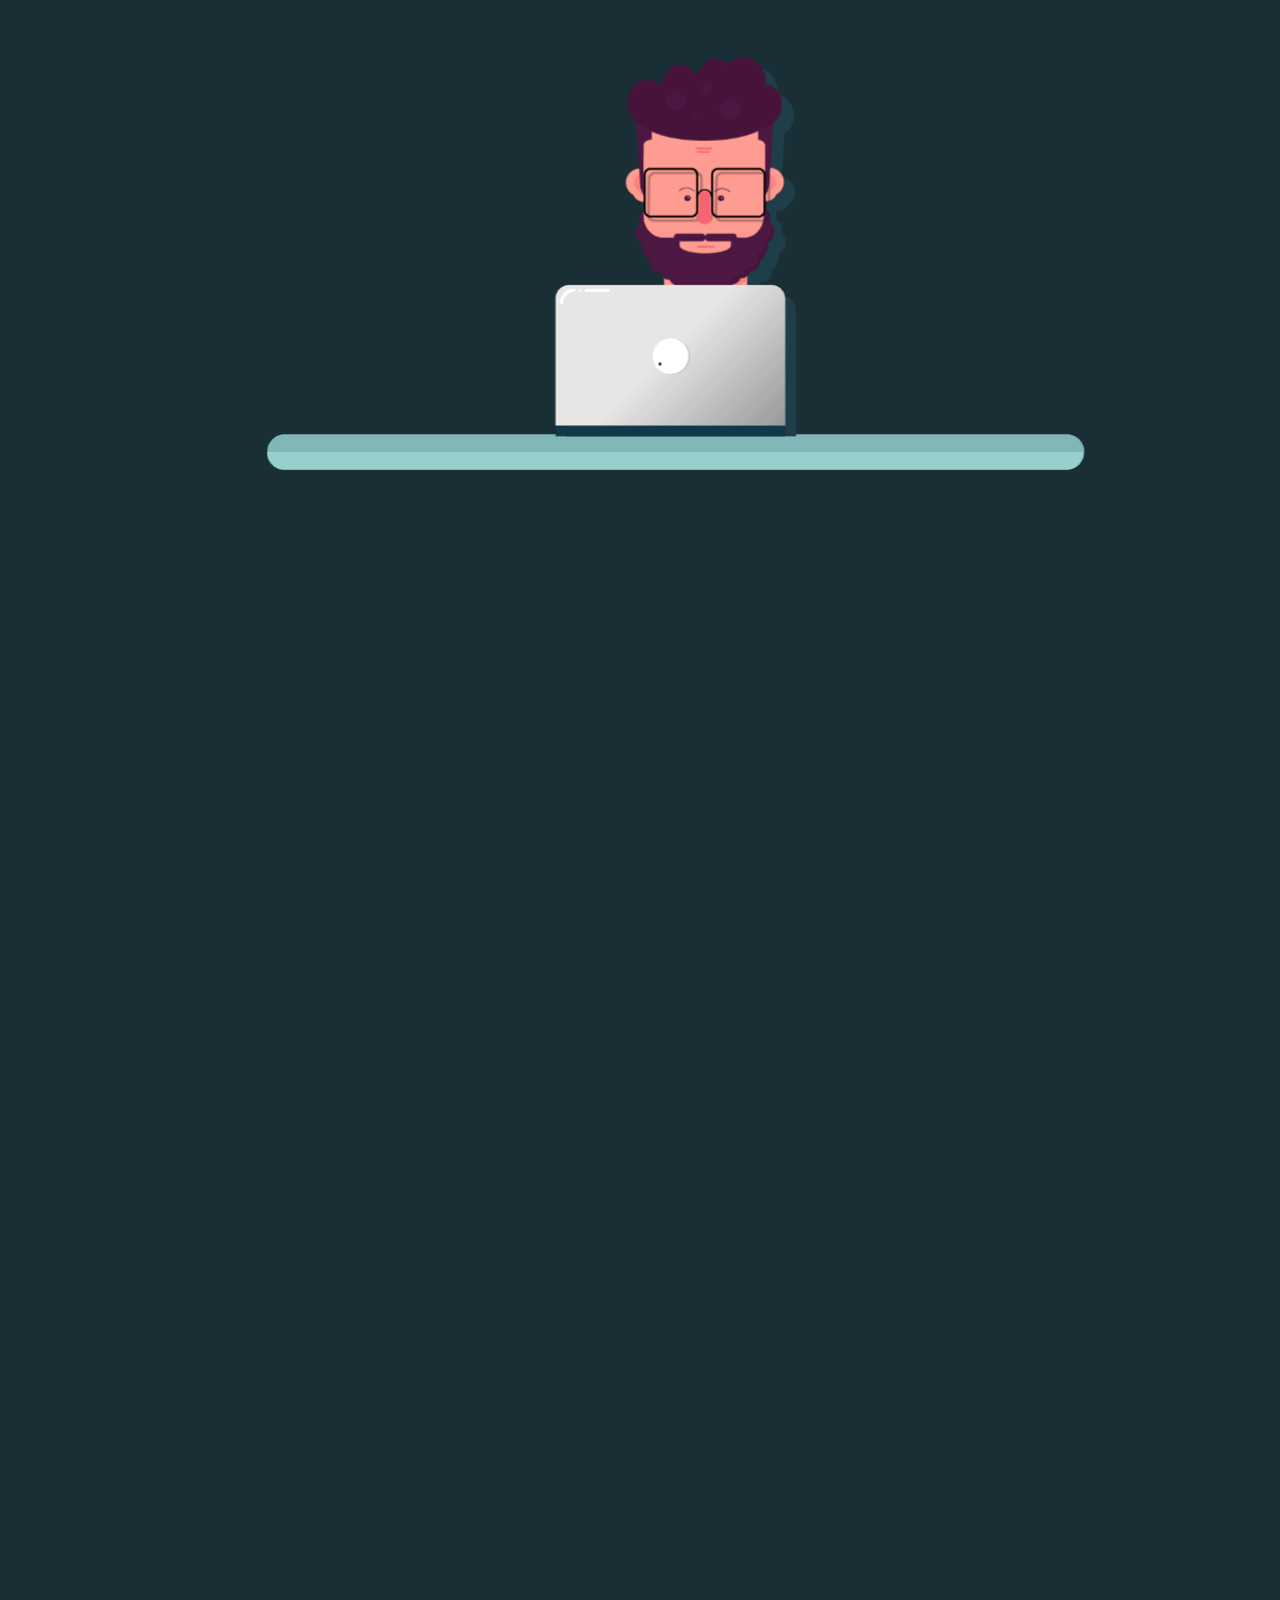
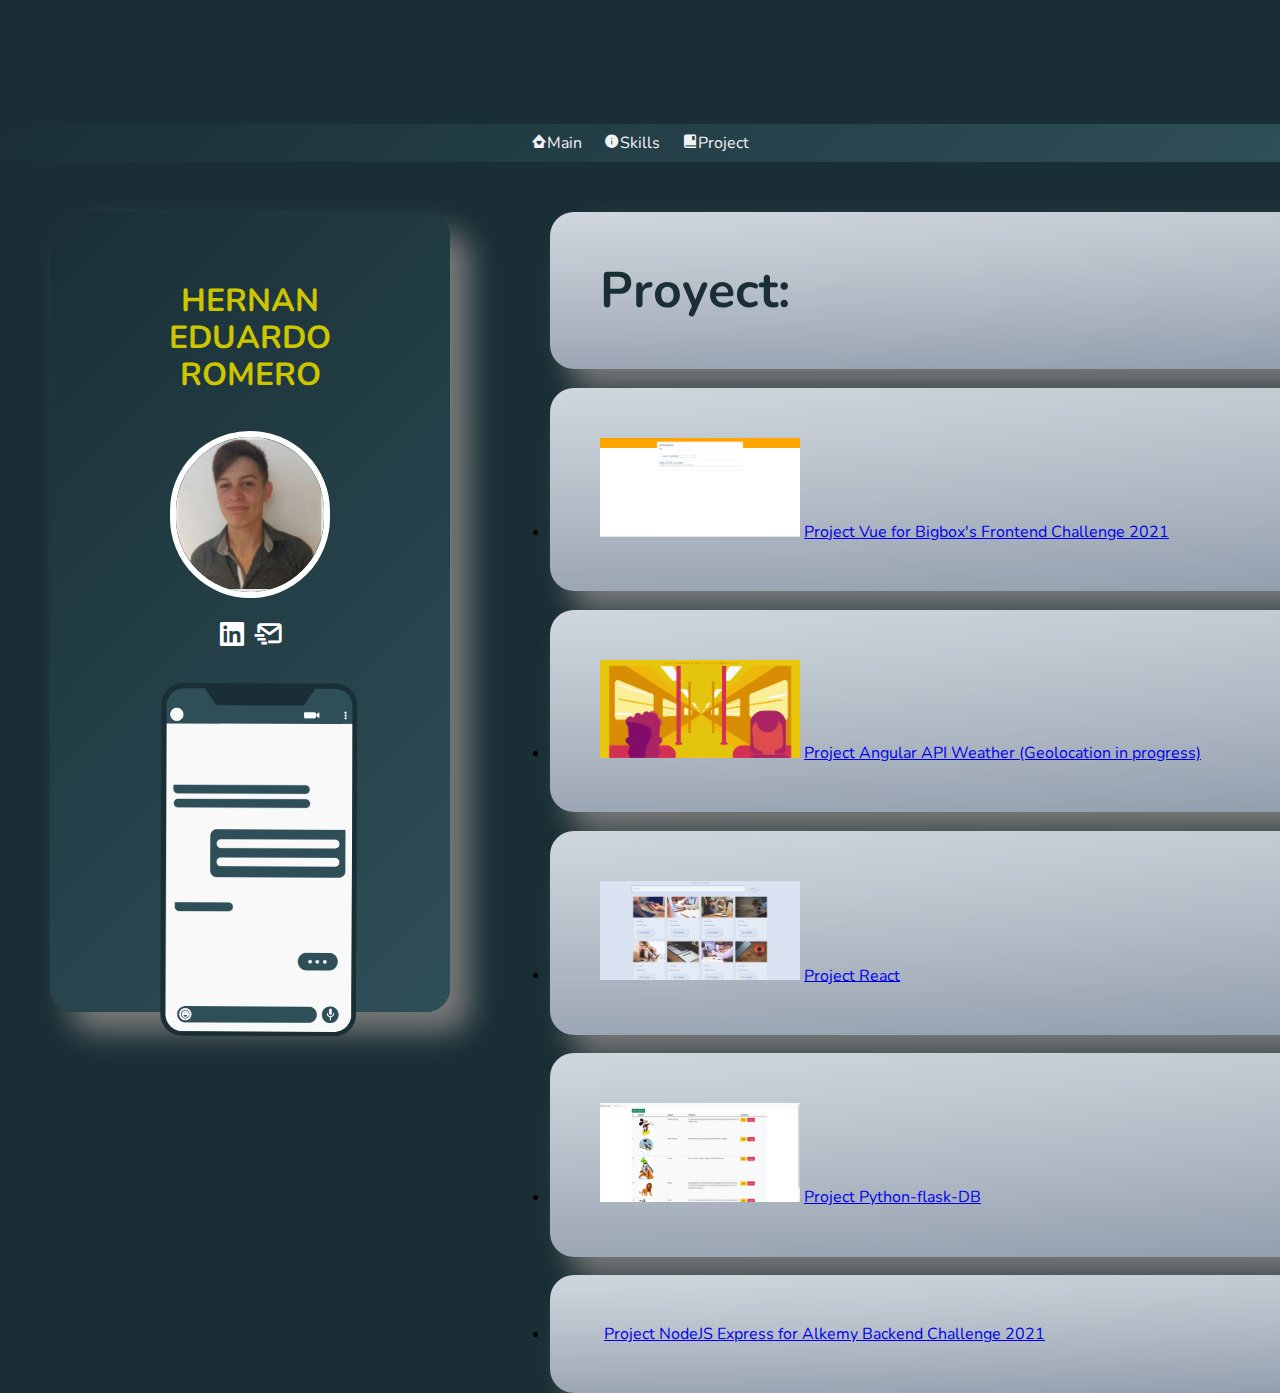
==== commit dd63d5aa: "style" ====
--- a/proyects.html
+++ b/proyects.html
@@ -37,11 +37,11 @@
 
             <div class="multi-items">
                 <div class="item-base">
-                    <h2>Proyect:</h2><br>
-                    <!--<div class="caja-imgudemy"><img src="images/img_3.png"></div>--> <br><br>
+                    <h2>Proyect:</h2>
+                    <!--<div class="caja-imgudemy"><img src="images/img_3.png"></div>-->
                     
                 </div>
-
+                <br>
                 
                     <li  class="item-base"><img class="img-" width="200" src="images/NYT.PNG">
                     <a href="https://heredu.github.io/Frontend-Challenge-2021/" target="_blank">Project Vue for Bigbox's Frontend Challenge 2021</a> <br>
